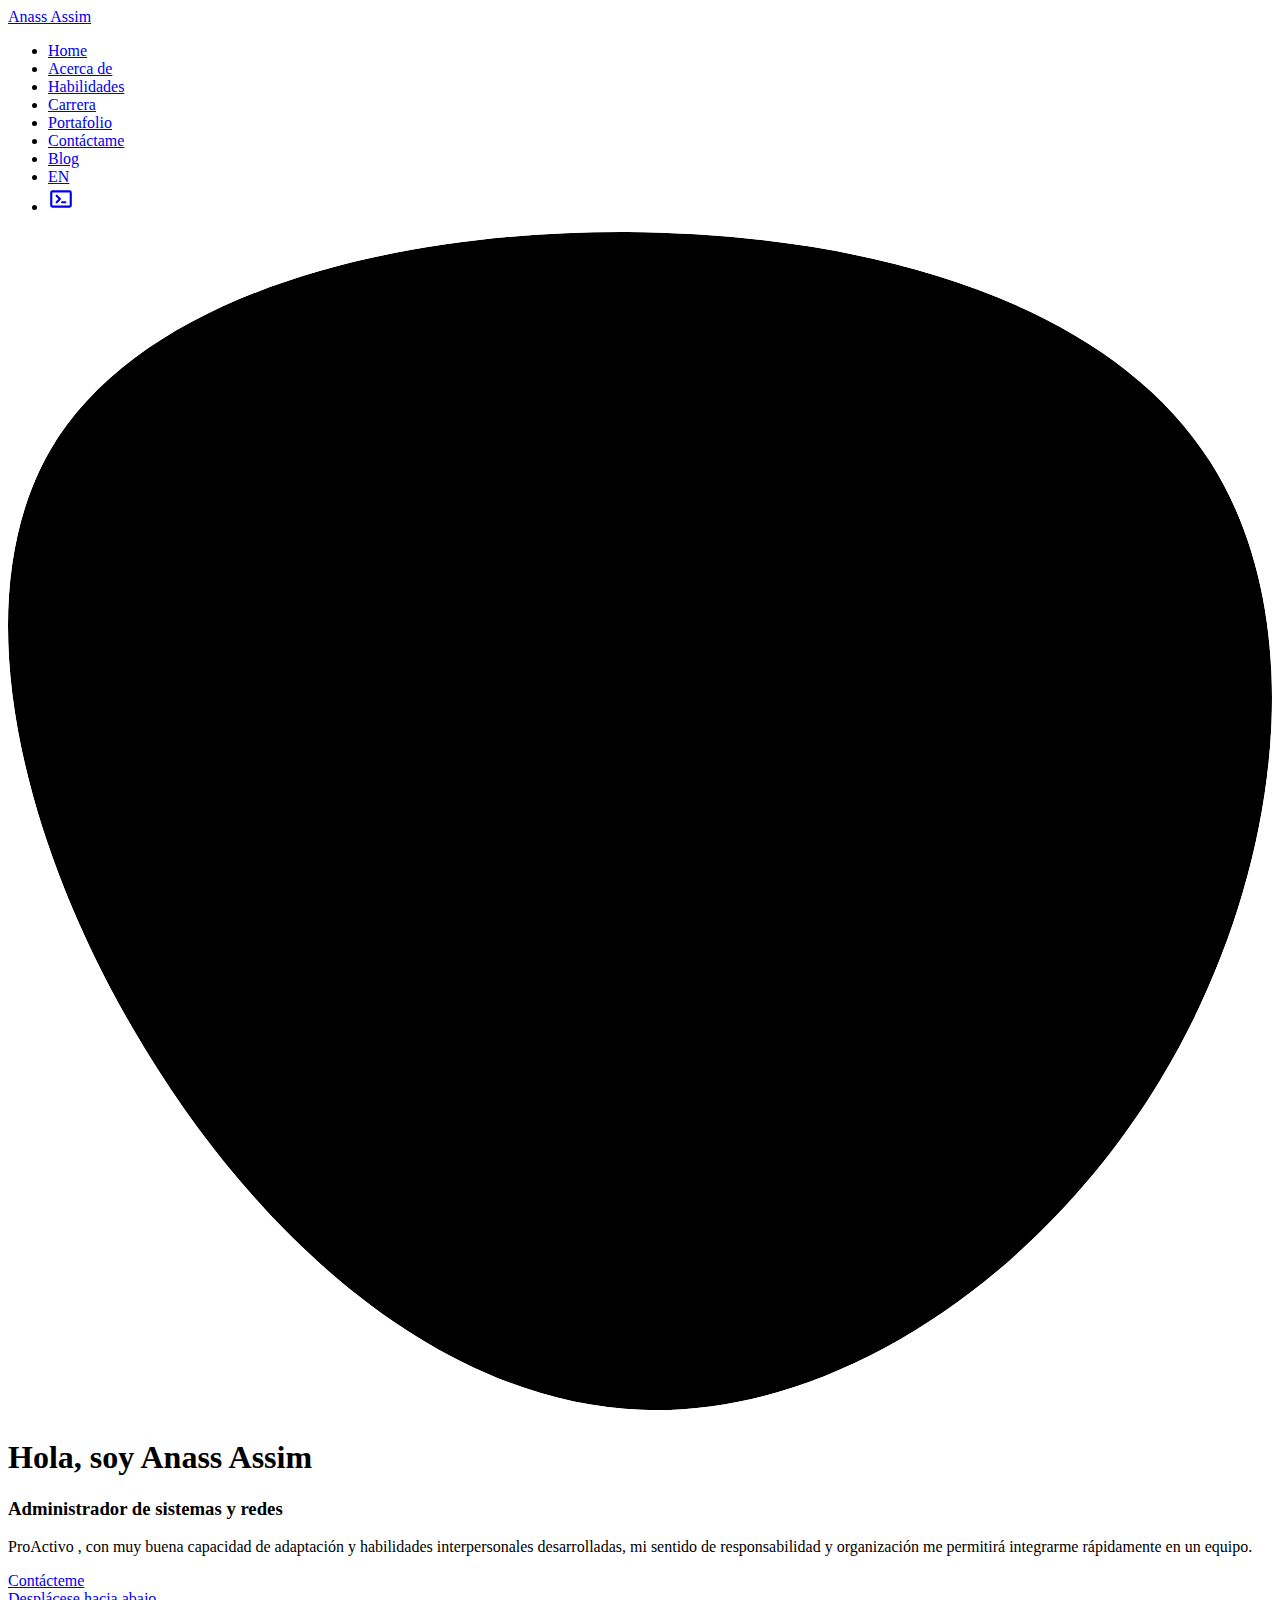
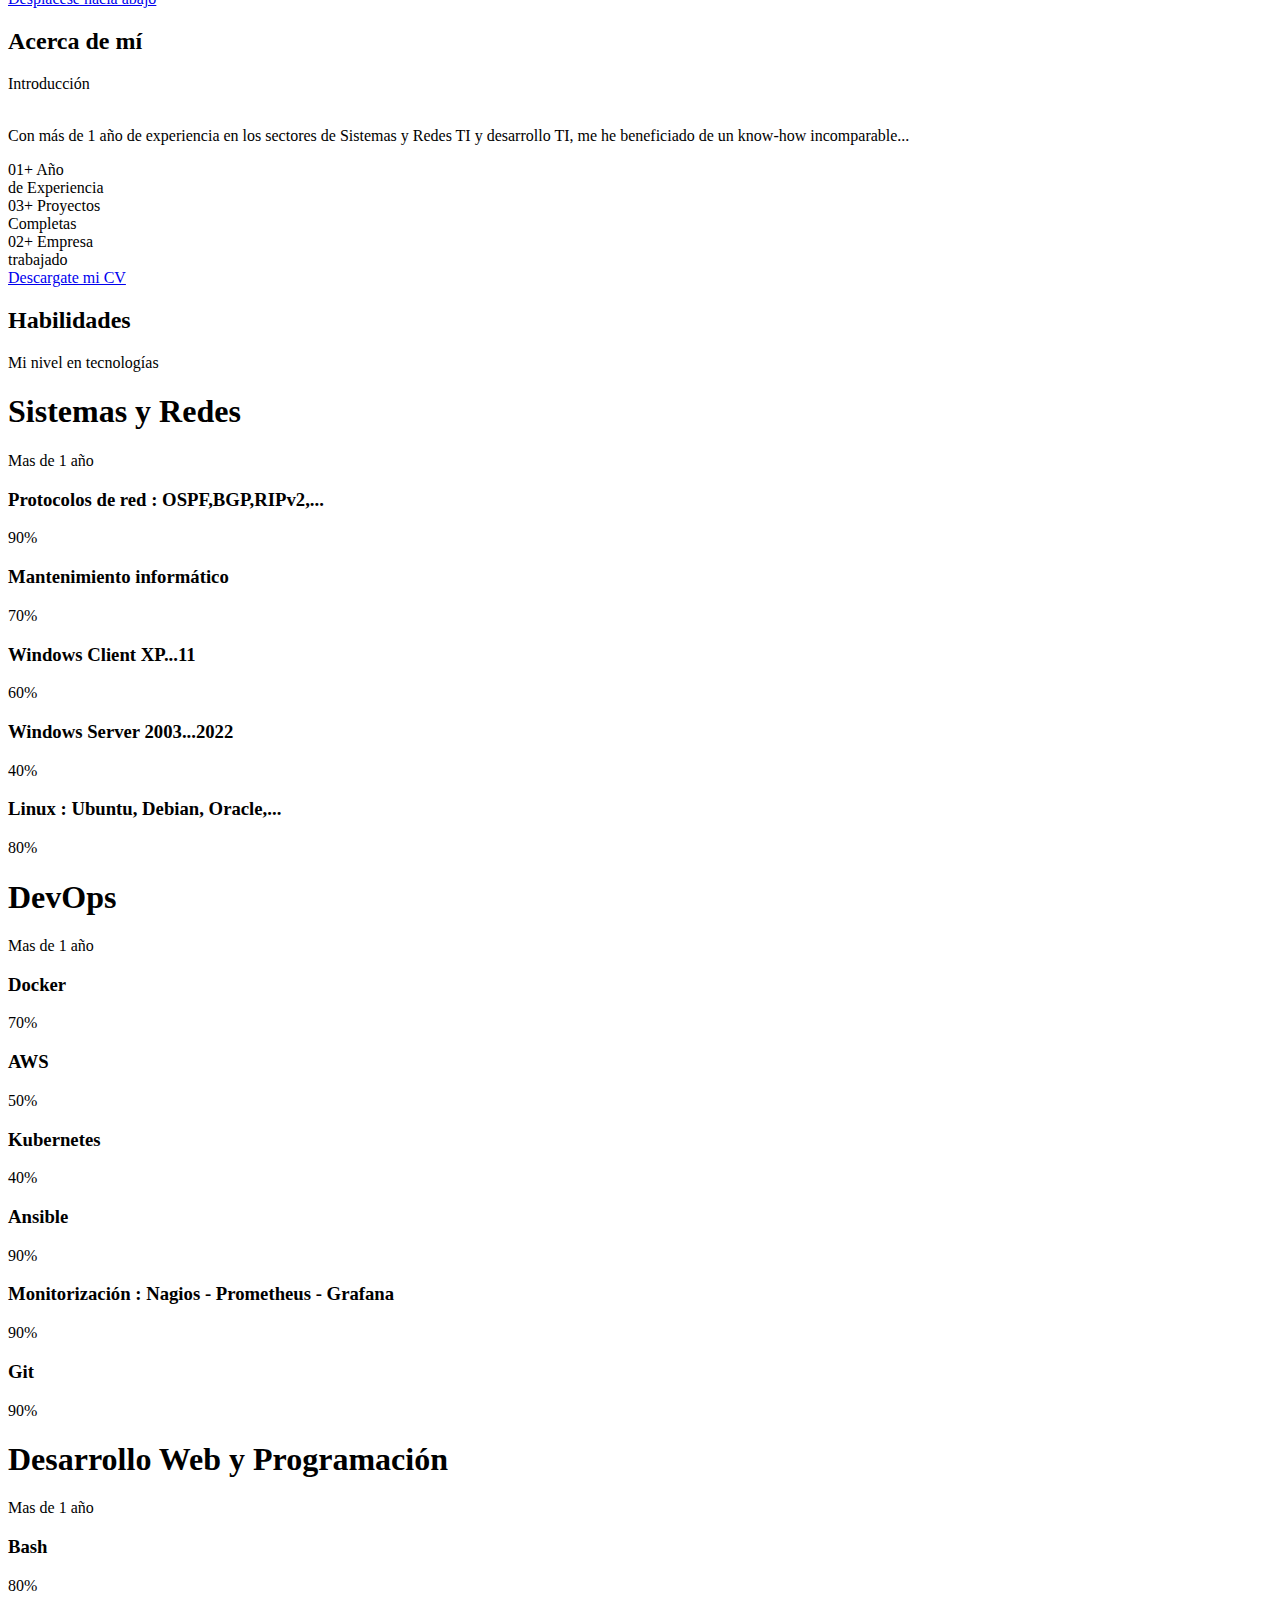
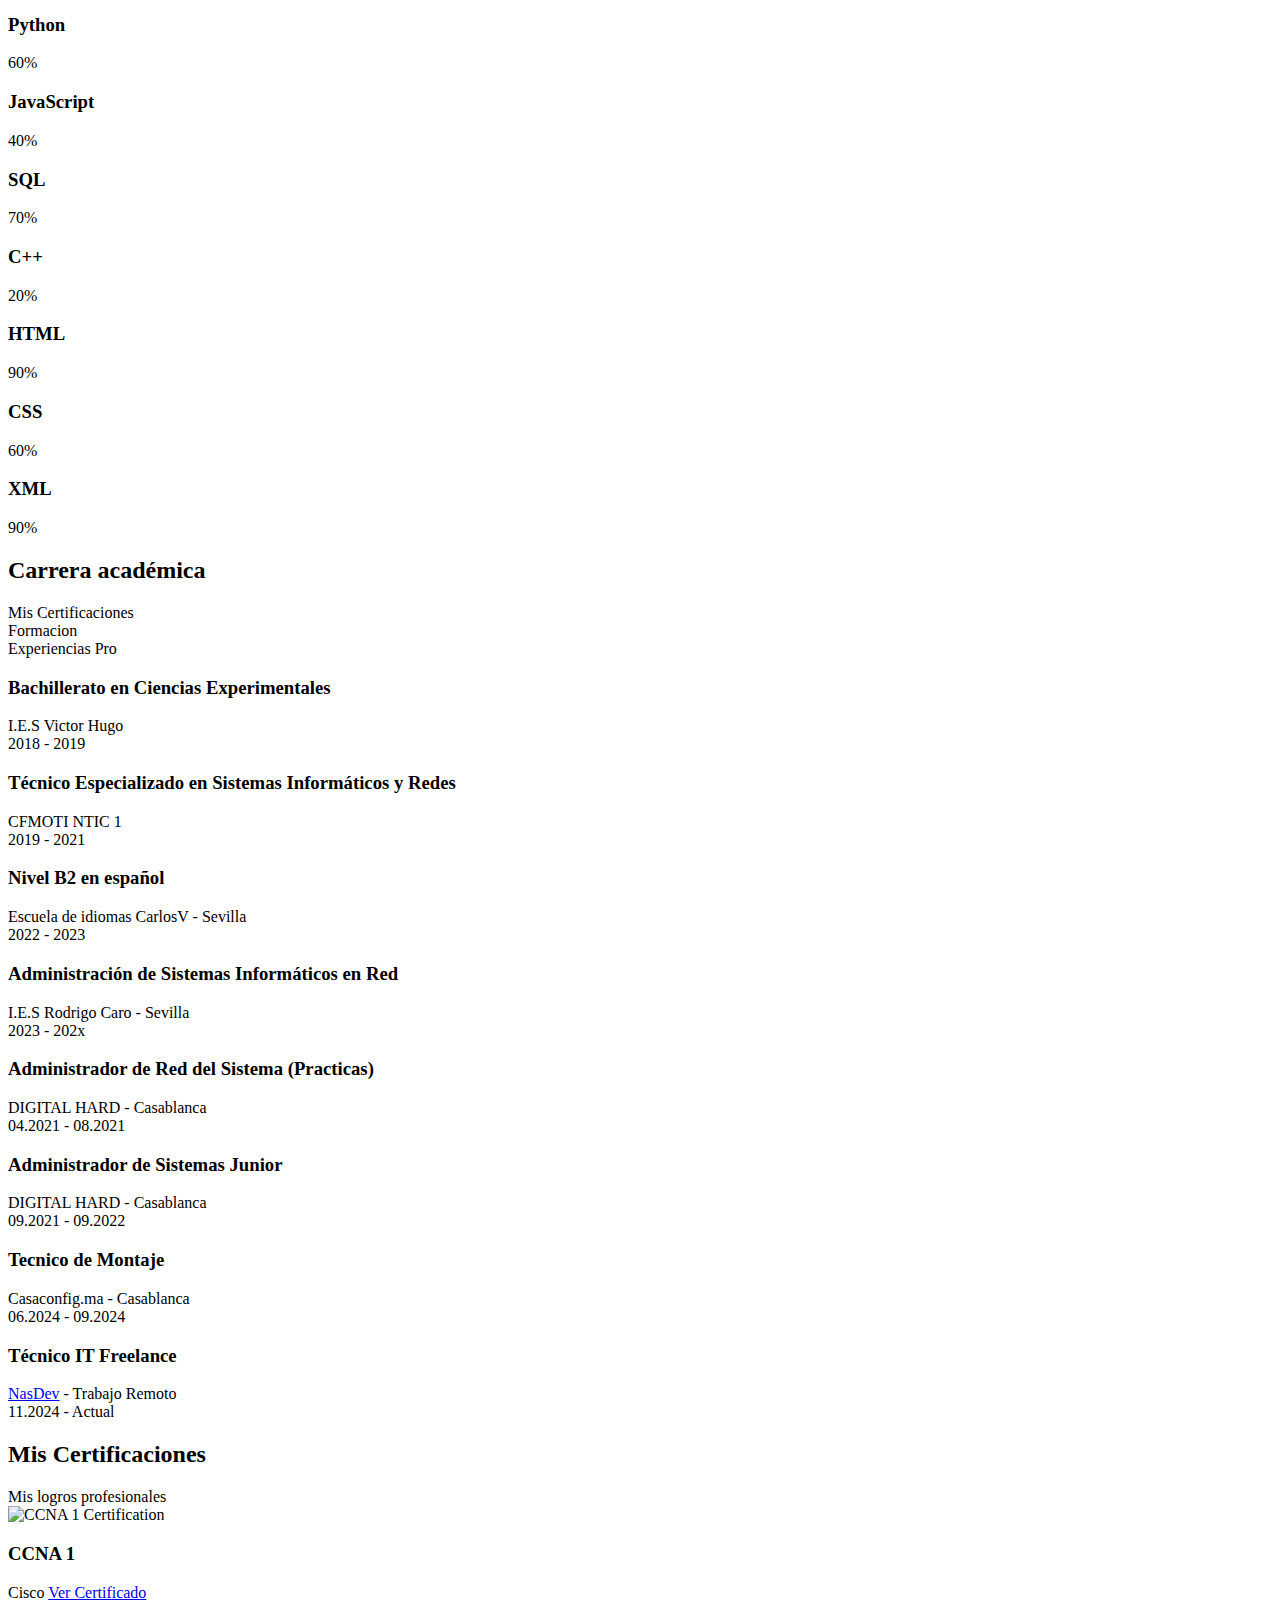
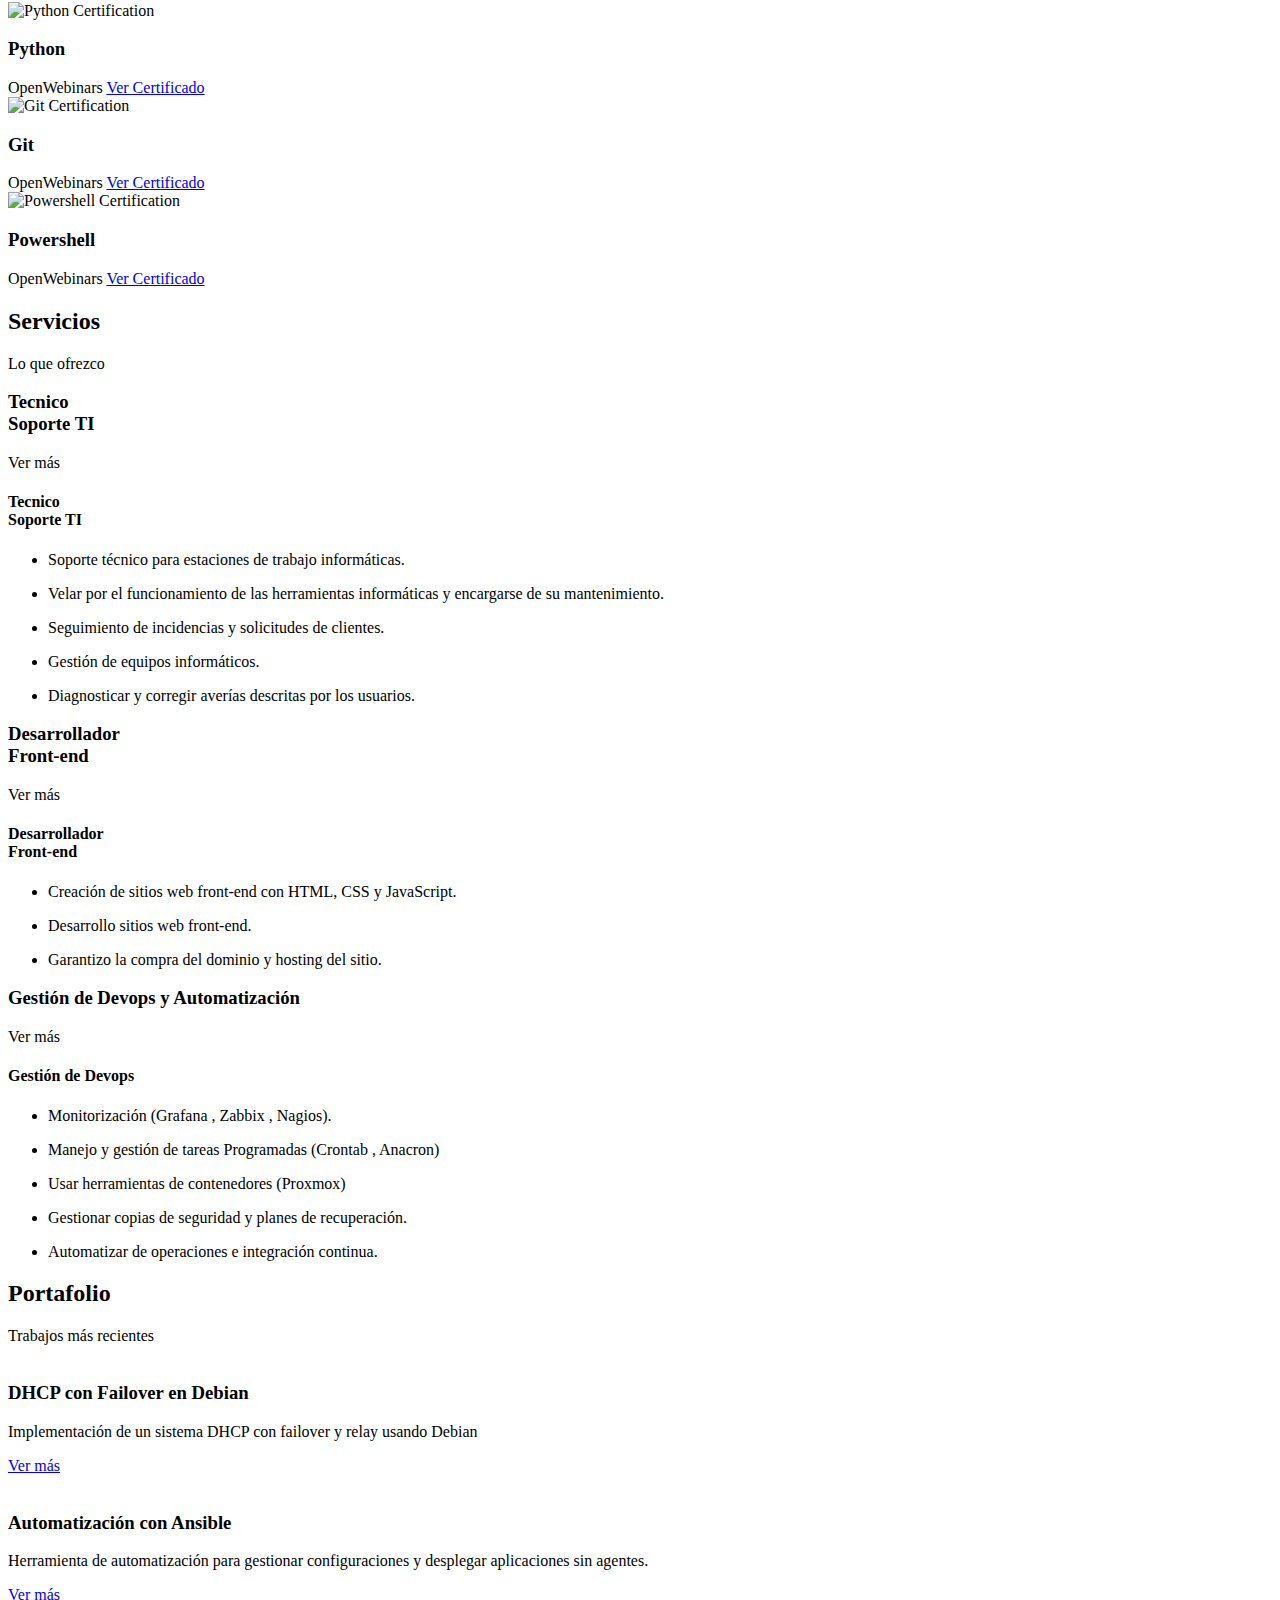
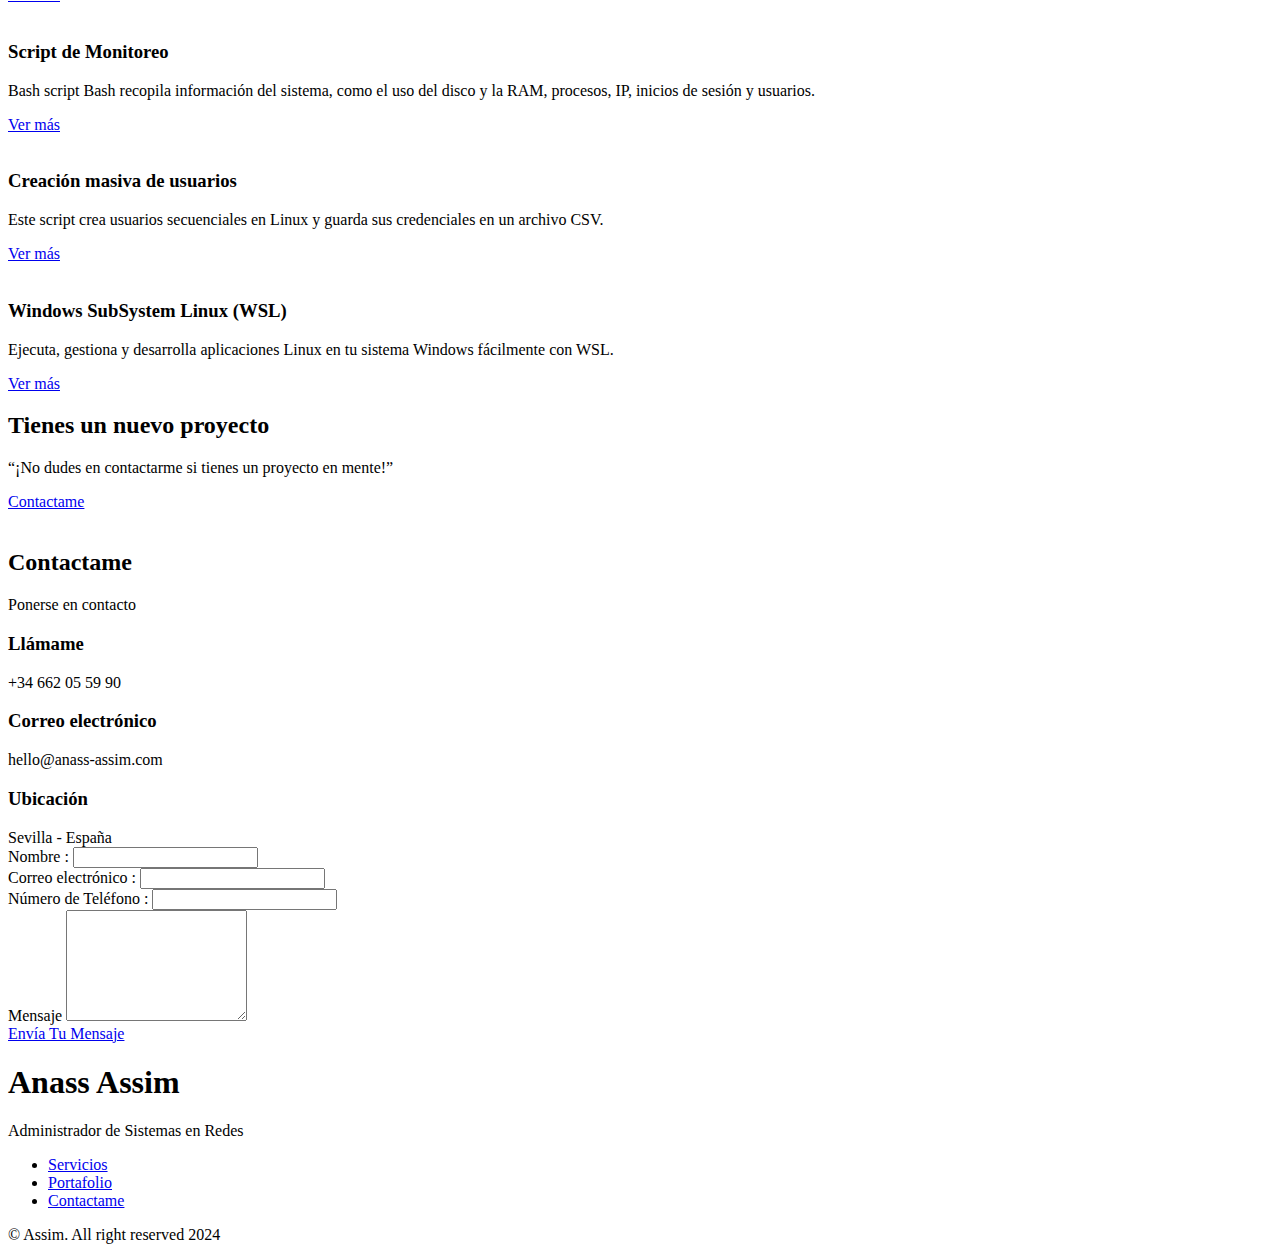
==== index.html @ c2c786a6 "Add Analytics Traffic Looker" ====
<!DOCTYPE html>
<html lang="es">

<head>
    <meta charset="UTF-8">
    <meta name="viewport" content="width=device-width, initial-scale=1.0">
    <link rel="icon" type="image/png" href="assets/img/logo.png">
    <!--==================== UNICONS ====================-->
    <link rel="stylesheet" href="https://unicons.iconscout.com/release/v4.0.0/css/line.css">

    <!--==================== FontAwesome ====================-->
    <link rel="stylesheet" href="https://cdnjs.cloudflare.com/ajax/libs/unicons/2.0.0/css/unicons.min.css">
    <link rel="stylesheet" href="https://cdnjs.cloudflare.com/ajax/libs/font-awesome/6.0.0-beta3/css/all.min.css">


    <!--==================== SWIPER CSS ====================-->
    <link rel="stylesheet" href="assets/css/swiper-bundle.min.css">

    <!--==================== CSS ====================-->
    <link rel="stylesheet" href="assets/css/styles.css">



    <title>Anass Assim</title>
</head>

<body>
    <!--==================== HEADER ====================-->
    <header class="header" id="header">
        <nav class="nav container">
            <a href="#" class="nav__logo">Anass Assim</a>

            <div class="nav__menu" id="nav-menu">
                <ul class="nav__list grid">
                    <li class="nav__item">
                        <a href="#home" class="nav__link active-link">
                            <i class="uil uil-estate nav__icon"></i> Home
                        </a>
                    </li>
                    <li class="nav__item">
                        <a href="#about" class="nav__link">
                            <i class="uil uil-user nav__icon"></i> Acerca de
                        </a>
                    </li>
                    <li class="nav__item">
                        <a href="#skills" class="nav__link">
                            <i class="uil uil-file-alt nav__icon"></i> Habilidades
                        </a>
                    </li>
                    <li class="nav__item">
                        <a href="#career" class="nav__link">
                            <i class="uil uil-briefcase-alt nav__icon"></i> Carrera
                        </a>
                    </li>
                    <li class="nav__item">
                        <a href="#portfolio" class="nav__link">
                            <i class="uil uil-briefcase-alt nav__icon"></i> Portafolio
                        </a>
                    </li>
                    <li class="nav__item">
                        <a href="#contact" class="nav__link">
                            <i class="uil uil-message nav__icon"></i> Contáctame
                        </a>
                    </li>
                    <li class="nav__item">
                        <a href="https://dev.to/ciscoanass" class="nav__link" target="_blank">
                            <i class="uil uil-message nav__icon"></i> Blog
                        </a>
                    </li>
                    <li class="nav__item">
                        <a href="/index-en.html" class="nav__link">
                            <i class="uil uil-english-to-chinese nav__icon"></i> EN
                        </a>
                    </li> 
                    <li class="nav__item">
                        <a href="Terminal.html" class="nav__link">
                            <svg class="w-6 h-6 text-gray-800 dark:text-white" aria-hidden="true" xmlns="http://www.w3.org/2000/svg" width="26" height="26" fill="none" viewBox="0 0 24 24"><path stroke="currentColor" stroke-linecap="round" stroke-linejoin="round" stroke-width="2" d="m8 9 3 3-3 3m5 0h3M4 19h16a1 1 0 0 0 1-1V6a1 1 0 0 0-1-1H4a1 1 0 0 0-1 1v12a1 1 0 0 0 1 1Z"/></svg>
                        </a>
                    </li>         
                </ul>
                <i class="uil uil-times nav__close" id="nav-close"></i>
            </div>

            <div class="nav__btns">
                <!--Theme Change-->
                <i class="uil uil-moon change-theme" id="theme-button"></i>

                <div class="nav__toggle" id="nav-toggle">
                    <i class="uil uil-apps"></i>
                </div>

            </div>

        </nav>

    </header>

    <!--==================== MAIN ====================-->
    <main class="main">
        <!--==================== HOME ====================-->
        <section class="home section" id="home">
            <div class="home__container container grid">
                <div class="home__content grid">
                    <div class="home__social">
                        <a href="https://www.linkedin.com/in/anass-assim/" target="_blank" class="home__social-icon">
                            <i class="uil uil-linkedin-alt"></i>
                        </a>
                        <a href="https://wa.me/662055990" target="_blank" class="home__social-icon">
                            <i class="uil uil-whatsapp"></i>
                        </a>
                        <a href="https://github.com/ciscoAnass" target="_blank" class="home__social-icon">
                            <i class="uil uil-github-alt"></i>
                        </a>
                    </div>

                    <div class="home__img">
                        <svg class="home__blob" viewBox="0 0 200 187" xmlns="http://www.w3.org/2000/svg"
                            xmlns:xlink="http://www.w3.org/1999/xlink">
                            <mask id="mask0" mask-type="alpha">
                                <path d="M190.312 36.4879C206.582 62.1187 201.309 102.826 182.328 134.186C163.346 165.547 
                                    130.807 187.559 100.226 186.353C69.6454 185.297 41.0228 161.023 21.7403 129.362C2.45775 
                                    97.8511 -7.48481 59.1033 6.67581 34.5279C20.9871 10.1032 59.7028 -0.149132 97.9666 
                                    0.00163737C136.23 0.303176 174.193 10.857 190.312 36.4879Z" />
                            </mask>
                            <g mask="url(#mask0)">
                                <path d="M190.312 36.4879C206.582 62.1187 201.309 102.826 182.328 134.186C163.346 
                                    165.547 130.807 187.559 100.226 186.353C69.6454 185.297 41.0228 161.023 21.7403 
                                    129.362C2.45775 97.8511 -7.48481 59.1033 6.67581 34.5279C20.9871 10.1032 59.7028 
                                    -0.149132 97.9666 0.00163737C136.23 0.303176 174.193 10.857 190.312 36.4879Z" />

                                <image class="home__blob-img" x="12" y="-3" xlink:href="assets/img/pdp1.png" />
                            </g>
                        </svg>
                    </div>

                    <div class="home__data">
                        <h1 class="home__title">Hola, soy Anass Assim </h1>
                        <h3 class="home__subtitle">Administrador de sistemas y redes</h3>
                        <p class="home__description">ProActivo , con muy buena capacidad
                            de adaptación y habilidades interpersonales desarrolladas, mi sentido de responsabilidad
                             y organización me permitirá integrarme rápidamente en un equipo.</p>
                        <a href="#contact" class="button button--flex">
                            Contácteme <i class="uil uil-message button__icon"></i>
                        </a>
                    </div>
                </div>

                <div class="home__scroll">
                    <a href="#about" class="home__scroll-button button--flex">
                        <i class="uil uil-mouse-alt home__scroll-mouse"></i>
                        <span class="home__scroll-name">Desplácese hacia abajo</span>
                        <i class="uil uil-arrow-down home__scroll-arrow"></i>
                    </a>
                </div>
            </div>
        </section>

        <!--==================== ABOUT ====================-->
        <section class="about section" id="about">
            <h2 class="section__title">Acerca de mí</h2>
            <span class="section__subtitle">Introducción</span>

            <div class="about__container container grid">
                <img src="assets/img/PP2.jpg" alt="" class="about__img">

                <div class="about__data">
                    <p class="about__description">
                       Con más de 1 año de experiencia en los sectores de Sistemas y Redes TI 
                       y desarrollo TI, me he beneficiado de un know-how incomparable... </p>

                    <div class="about__info">
                        <div>
                            <span class="about__info-title">01+</span>
                            <span class="about__info-name">Año<br>de Experiencia</span>
                        </div>

                        <div>
                            <span class="about__info-title">03+</span>
                            <span class="about__info-name">Proyectos <br> Completas</span>
                        </div>

                        <div>
                            <span class="about__info-title">02+</span>
                            <span class="about__info-name">Empresa <br> trabajado</span>
                        </div>
                    </div>

                    <div class="about__buttons">
                        <a download="" href="assets/pdf/CV-ES.pdf" class="button button--flex">
                            Descargate mi CV <i class="uil uil-download-alt button__icon"></i>
                        </a>
                    </div>
                </div>
            </div>

        </section>

        <!--==================== SKILLS ====================-->
        <section class="skills section" id="skills">
            <h2 class="section__title">Habilidades</h2>
            <span class="section__subtitle">Mi nivel en tecnologías</span>

            <div class="skills__container container grid">
                <div>
                    <!--==================== SKILLS 1 ====================-->
                    <div class="skills__content skills__open">
                        <div class="skills__header">
                            <i class="uil uil-channel-add skills__icon"></i>

                            <div>
                                <h1 class="skills__title">Sistemas y Redes</h1>
                                <span class="skills__subtitle">Mas de 1 año</span>
                            </div>

                            <i class="uil uil-angle-down skills__arrow"></i>
                        </div>

                        <div class="skills__list grid">
                            <div class="skills__data">
                                <div class="skills__titles">
                                    <h3 class="skills__name">Protocolos de red : OSPF,BGP,RIPv2,...</h3>
                                    <span class="skills__number">90%</span>
                                </div>
                                <div class="skills__bar">
                                    <span class="skills__percentage skills__Protocoles"></span>
                                </div>

                                <div class="skills__data">
                                    <div class="skills__titles">
                                        <h3 class="skills__name">Mantenimiento informático</h3>
                                        <span class="skills__number">70%</span>
                                    </div>
                                    <div class="skills__bar">
                                        <span class="skills__percentage skills__Maintenance"></span>
                                    </div>
                                </div>

                                <div class="skills__data">
                                    <div class="skills__titles">
                                        <h3 class="skills__name">Windows Client XP...11</h3>
                                        <span class="skills__number">60%</span>
                                    </div>
                                    <div class="skills__bar">
                                        <span class="skills__percentage skills__wc"></span>
                                    </div>
                                </div>

                                <div class="skills__data">
                                    <div class="skills__titles">
                                        <h3 class="skills__name">Windows Server 2003...2022</h3>
                                        <span class="skills__number">40%</span>
                                    </div>
                                    <div class="skills__bar">
                                        <span class="skills__percentage skills__ws"></span>
                                    </div>
                                </div>

                                <div class="skills__data">
                                    <div class="skills__titles">
                                        <h3 class="skills__name">Linux : Ubuntu, Debian, Oracle,...</h3>
                                        <span class="skills__number">80%</span>
                                    </div>
                                    <div class="skills__bar">
                                        <span class="skills__percentage skills__Linux"></span>
                                    </div>
                                </div>

                            </div>
                        </div>
                    </div>


                    <!--==================== SKILLS 2 ====================-->
                    <div class="skills__content skills__close">
                        <div class="skills__header">
                            <i class="uil uil-brackets-curly skills__icon"></i>

                            <div>
                                <h1 class="skills__title">DevOps</h1>
                                <span class="skills__subtitle">Mas de 1 año</span>
                            </div>

                            <i class="uil uil-angle-down skills__arrow"></i>
                        </div>

                        <div class="skills__list grid">
                            <div class="skills__data">
                                <div class="skills__titles">
                                    <h3 class="skills__name">Docker</h3>
                                    <span class="skills__number">70%</span>
                                </div>
                                <div class="skills__bar">
                                    <span class="skills__percentage skills__docker"></span>
                                </div>

                                <div class="skills__data">
                                    <div class="skills__titles">
                                        <h3 class="skills__name">AWS</h3>
                                        <span class="skills__number">50%</span>
                                    </div>
                                    <div class="skills__bar">
                                        <span class="skills__percentage skills__aws"></span>
                                    </div>
                                </div>
                                <div class="skills__data">
                                    <div class="skills__titles">
                                        <h3 class="skills__name">Kubernetes</h3>
                                        <span class="skills__number">40%</span>
                                    </div>
                                    <div class="skills__bar">
                                        <span class="skills__percentage skills__kuber"></span>
                                    </div>
                                </div>

                                <div class="skills__data">
                                    <div class="skills__titles">
                                        <h3 class="skills__name">Ansible</h3>
                                        <span class="skills__number">90%</span>
                                    </div>
                                    <div class="skills__bar">
                                        <span class="skills__percentage skills__ansible"></span>
                                    </div>
                                </div>

                                <div class="skills__data">
                                    <div class="skills__titles">
                                        <h3 class="skills__name">Monitorización : Nagios - Prometheus - Grafana </h3>
                                        <span class="skills__number">90%</span>
                                    </div>
                                    <div class="skills__bar">
                                        <span class="skills__percentage skills__monitorization"></span>
                                    </div>
                                </div>
                                <div class="skills__data">
                                    <div class="skills__titles">
                                        <h3 class="skills__name">Git</h3>
                                        <span class="skills__number">90%</span>
                                    </div>
                                    <div class="skills__bar">
                                        <span class="skills__percentage skills__git"></span>
                                    </div>
                                </div>

                                
                            </div>
                        </div>
                    </div>
                </div>

                <div>
                    <!--==================== SKILLS 3 ====================-->
                    <div class="skills__content skills__close">
                        <div class="skills__header">
                            <i class="uil uil-server-network-alt skills__icon"></i>

                            <div>
                                <h1 class="skills__title">Desarrollo Web y Programación</h1>
                                <span class="skills__subtitle">Mas de 1 año</span>
                            </div>

                            <i class="uil uil-angle-down skills__arrow"></i>
                        </div>

                        <div class="skills__list grid">
                            <div class="skills__data">
                                <div class="skills__titles">
                                    <h3 class="skills__name">Bash</h3>
                                    <span class="skills__number">80%</span>
                                </div>
                                <div class="skills__bar">
                                    <span class="skills__percentage skills__bash"></span>
                                </div>
                                <div class="skills__data">
                                    <div class="skills__titles">
                                        <h3 class="skills__name">Python</h3>
                                        <span class="skills__number">60%</span>
                                    </div>
                                    <div class="skills__bar">
                                        <span class="skills__percentage skills__python"></span>
                                    </div>
    
                                    <div class="skills__data">
                                        <div class="skills__titles">
                                            <h3 class="skills__name">JavaScript</h3>
                                            <span class="skills__number">40%</span>
                                        </div>
                                        <div class="skills__bar">
                                            <span class="skills__percentage skills__js"></span>
                                        </div>
                                    </div>
                                <div class="skills__data">
                                    <div class="skills__titles">
                                        <h3 class="skills__name">SQL</h3>
                                        <span class="skills__number">70%</span>
                                    </div>
                                    <div class="skills__bar">
                                        <span class="skills__percentage skills__sql"></span>
                                    </div>
                                </div>

                                </div>

                                <div class="skills__data">
                                    <div class="skills__titles">
                                        <h3 class="skills__name">C++</h3>
                                        <span class="skills__number">20%</span>
                                    </div>
                                    <div class="skills__bar">
                                        <span class="skills__percentage skills__cplus"></span>
                                    </div>
                                </div>

                                <div class="skills__data">
                                    <div class="skills__titles">
                                        <h3 class="skills__name">HTML</h3>
                                        <span class="skills__number">90%</span>
                                    </div>
                                    <div class="skills__bar">
                                        <span class="skills__percentage skills__html"></span>
                                    </div>
    
                                    <div class="skills__data">
                                        <div class="skills__titles">
                                            <h3 class="skills__name">CSS</h3>
                                            <span class="skills__number">60%</span>
                                        </div>
                                        <div class="skills__bar">
                                            <span class="skills__percentage skills__css"></span>
                                        </div>
                                    </div>
    
                                    <div class="skills__data">
                                        <div class="skills__titles">
                                            <h3 class="skills__name">XML</h3>
                                            <span class="skills__number">90%</span>
                                        </div>
                                        <div class="skills__bar">
                                            <span class="skills__percentage skills__xml"></span>
                                        </div>
                                    </div>


                            </div>
                        </div>
                    </div>
                </div>
            </div>
        </section>

        <!--==================== QUALIFICATION ====================-->
        <section class="qualification section" id="career">
            <h2 class="section__title">Carrera académica</h2>
            <span class="section__subtitle">Mis Certificaciones</span>

            <div class="qualification__container container">
                <div class="qualification__tabs">
                    <div class="qualification__button button--flex qualification__active" data-target='#education'>
                        <i class="uil uil-graduation-cap qualification__icon"></i>
                        Formacion
                    </div>

                    <div class="qualification__button button--flex" data-target="#work">
                        <i class="uil uil-briefcase-alt qualification__icon"></i>
                        Experiencias Pro
                    </div>
                </div>

                <div class="qualification__sections">
                    <!--==================== QUALIFICATION CONTENT 1 ====================-->
                    <div class="qualification__content qualification__active" data-content id="education">
                        <!--==================== QUALIFICATION 1 ====================-->
                        <div class="qualification__data">
                            <div>
                                <h3 class="qualification__title">Bachillerato en Ciencias Experimentales</h3>
                                <span class="qualification__subtitle">I.E.S Victor Hugo</span>
                                <div class="qualification__calendar">
                                    <i class="uil uil-calendar-alt"></i>
                                    2018 - 2019
                                </div>
                            </div>

                            <div>
                                <span class="qualification__rounder"></span>
                                <span class="qualification__line"></span>
                            </div>
                        </div>

                        <!--==================== QUALIFICATION 2 ====================-->
                        <div class="qualification__data">
                            <div></div>

                            <div>
                                <span class="qualification__rounder"></span>
                                <span class="qualification__line"></span>
                            </div>

                            <div>
                                <h3 class="qualification__title">Técnico Especializado en Sistemas Informáticos y Redes</h3>
                                <span class="qualification__subtitle">CFMOTI NTIC 1</span>
                                <div class="qualification__calendar">
                                    <i class="uil uil-calendar-alt"></i>
                                    2019 - 2021
                                </div>
                            </div>



                        </div>

                        <!--==================== QUALIFICATION 3 ====================-->
                        <div class="qualification__data">


                            <div>
                                <h3 class="qualification__title">Nivel B2 en español
                                </h3>
                                <span class="qualification__subtitle">Escuela de idiomas CarlosV -
                                    Sevilla</span>
                                <div class="qualification__calendar">
                                    <i class="uil uil-calendar-alt"></i>
                                    2022 - 2023
                                </div>
                            </div>

                            <div>
                                <span class="qualification__rounder"></span>
                                <span class="qualification__line"></span>
                            </div>

                        </div>

                        <!--==================== QUALIFICATION 4 ====================-->
                        <div class="qualification__data">
                            <div></div>

                            <div>
                                <span class="qualification__rounder"></span>
                                <!-- <span class="qualification__line"></span> -->
                            </div>

                            <div>
                                <h3 class="qualification__title">Administración de Sistemas Informáticos en Red</h3>
                                <span class="qualification__subtitle">I.E.S Rodrigo Caro - Sevilla</span>
                                <div class="qualification__calendar">
                                    <i class="uil uil-calendar-alt"></i>
                                    2023 - 202x
                                </div>
                            </div>

                        </div>

                    </div>

                    <!--==================== QUALIFICATION CONTENT 2 ====================-->
                    <div class="qualification__content" data-content id="work">
                        <!--==================== QUALIFICATION 1 ====================-->
                        <div class="qualification__data">
                            <div>
                                <h3 class="qualification__title">Administrador de Red del Sistema (Practicas)</h3>
                                <span class="qualification__subtitle">DIGITAL HARD - Casablanca </span>
                                <div class="qualification__calendar">
                                    <i class="uil uil-calendar-alt"></i>
                                    04.2021 - 08.2021
                                </div>
                            </div>

                            <div>
                                <span class="qualification__rounder"></span>
                                <span class="qualification__line"></span>
                            </div>
                        </div>

                        <!--==================== QUALIFICATION 2 ====================-->
                        <div class="qualification__data">
                            <div></div>

                            <div>
                                <span class="qualification__rounder"></span>
                                <span class="qualification__line"></span>
                            </div>
                            <div>
                                <h3 class="qualification__title">Administrador de Sistemas Junior</h3>
                                <span class="qualification__subtitle">DIGITAL HARD - Casablanca</span>
                                <div class="qualification__calendar">
                                    <i class="uil uil-calendar-alt"></i>
                                    09.2021 - 09.2022
                                </div>
                            </div>



                        </div>

                        <!--==================== QUALIFICATION 3 ====================-->
                        <div class="qualification__data">

                            <div>
                                <h3 class="qualification__title">Tecnico de Montaje</h3>
                                <span class="qualification__subtitle">Casaconfig.ma - Casablanca</span>
                                <div class="qualification__calendar">
                                    <i class="uil uil-calendar-alt"></i>
                                    06.2024 - 09.2024
                                </div>
                            </div>
                            <div>
                                <span class="qualification__rounder"></span>
                                <span class="qualification__line"></span>
                            </div>

                        </div>

                        <!--==================== QUALIFICATION 4 ====================-->
                        <div class="qualification__data">
                            <div></div>

                            <div>
                                <span class="qualification__rounder"></span>
                                <!-- <span class="qualification__line"></span> -->
                            </div>

                            <div>
                                <h3 class="qualification__title">Técnico IT Freelance</h3>
                                <span class="qualification__subtitle"><a href="http://www.nasdev.tech/" target="_blank">NasDev</a> - Trabajo Remoto</span>
                                <div class="qualification__calendar">
                                    <i class="uil uil-calendar-alt"></i>
                                    11.2024 - Actual
                                </div>
                            </div>


                        </div>

                    </div>
                </div>
            </div>
        </section>

                <!--==================== Certifications ====================-->
                <section class="certifications section" id="certifications">
                    <h2 class="section__title">Mis Certificaciones</h2>
                    <span class="section__subtitle">Mis logros profesionales</span>
                    
                    <div class="certifications__container container grid">

                        <!--===== CCNA 1 =====-->

                        <div class="certification__card">
                            <img src="/assets/img/Certifications/cisco.png" alt="CCNA 1 Certification" class="certification__img">
                            <h3 class="certification__title">CCNA 1</h3>
                            <span class="certification__subtitle">Cisco</span>
                            <a href="/assets/pdf/certificados/cisco.pdf" class="certification__button" target="_blank">
                                Ver Certificado <i class="bx bx-right-arrow-alt certification__button-icon"></i>
                            </a>
                        </div>

                        <!--===== Python =====-->
                        <div class="certification__card">
                            <img src="/assets/img/Certifications/python.png" alt="Python Certification" class="certification__img">
                            <h3 class="certification__title">Python</h3>
                            <span class="certification__subtitle">OpenWebinars</span>
                            <a href="/assets/pdf/certificados/python.pdf" class="certification__button" target="_blank">
                                Ver Certificado <i class="bx bx-right-arrow-alt certification__button-icon"></i>
                            </a>
                        </div>
                                    <!--===== Git =====-->
                            <div class="certification__card">
                                <img src="/assets/img/Certifications/git.png" alt="Git Certification" class="certification__img">
                                <h3 class="certification__title">Git</h3>
                                <span class="certification__subtitle">OpenWebinars</span>
                                <a href="/assets/pdf/certificados/git.pdf" class="certification__button" target="_blank">
                                    Ver Certificado <i class="bx bx-right-arrow-alt certification__button-icon"></i>
                                </a>
                            </div>
                                            <!--===== Powershell =====-->
                            <div class="certification__card">
                                <img src="/assets/img/Certifications/powershell.png" alt="Powershell Certification" class="certification__img">
                                <h3 class="certification__title">Powershell</h3>
                                <span class="certification__subtitle">OpenWebinars</span>
                                <a href="/assets/pdf/certificados/powershell.pdf" class="certification__button" target="_blank">
                                    Ver Certificado <i class="bx bx-right-arrow-alt certification__button-icon"></i>
                                </a>
                            </div>
        
                    </div>
                </section>
        <!--==================== SERVICES ====================-->
        <section class="services section" id="services">
            <h2 class="section__title">Servicios</h2>
            <span class="section__subtitle">Lo que ofrezco</span>

            <div class="services__container container grid">

                <!--==================== SERVICES 1 ====================-->
                <div class="services__content">
                    <div>
                        <i class="uil uil-signal-alt services__icon"></i>
                        <h3 class="services__title">Tecnico <br> Soporte TI</h3>
                    </div>

                    <span class="button button--flex button--small button--link services__button">
                        Ver más

                        <i class="uil uil-arrow-right button__icon"></i>
                    </span>

                    <div class="services__modal">
                        <div class="services__modal-content">
                            <h4 class="services__modal-title">Tecnico <br> Soporte TI</h4>
                            <i class="uil uil-times services__modal-close"></i>

                            <ul class="services__modal-services grid">
                                <li class="services__modal-service">
                                    <i class="uil uil-check-circle services__modal-icon"></i>
                                    <p>Soporte técnico para estaciones de trabajo informáticas.</p>
                                </li>

                                <li class="services__modal-service">
                                    <i class="uil uil-check-circle services__modal-icon"></i>
                                    <p>Velar por el funcionamiento de las herramientas informáticas y encargarse de su mantenimiento.</p>
                                </li>

                                <li class="services__modal-service">
                                    <i class="uil uil-check-circle services__modal-icon"></i>
                                    <p>Seguimiento de incidencias y solicitudes de clientes.</p>
                                </li>

                                <li class="services__modal-service">
                                    <i class="uil uil-check-circle services__modal-icon"></i>
                                    <p>Gestión de equipos informáticos.</p>
                                </li>

                                <li class="services__modal-service">
                                    <i class="uil uil-check-circle services__modal-icon"></i>
                                    <p>Diagnosticar y corregir averías descritas por los usuarios.</p>
                                </li>

                            </ul>
                        </div>
                    </div>
                </div>

                <!--==================== SERVICES 2 ====================-->
                <div class="services__content">
                    <div>
                        <i class="uil uil-arrow services__icon"></i>
                        <h3 class="services__title">Desarrollador <br> Front-end</h3>
                    </div>

                    <span class="button button--flex button--small button--link services__button">
                        Ver más
                        <i class="uil uil-arrow-right button__icon"></i>
                    </span>

                    <div class="services__modal">
                        <div class="services__modal-content">
                            <h4 class="services__modal-title"> Desarrollador <br> Front-end</h4>
                            <i class="uil uil-times services__modal-close"></i>

                            <ul class="services__modal-services grid">
                                <li class="services__modal-service">
                                    <i class="uil uil-check-circle services__modal-icon"></i>
                                    <p>Creación de sitios web front-end con HTML, CSS y JavaScript.</p>
                                </li>

                                <li class="services__modal-service">
                                    <i class="uil uil-check-circle services__modal-icon"></i>
                                    <p>Desarrollo sitios web front-end.</p>
                                </li>

                                <li class="services__modal-service">
                                    <i class="uil uil-check-circle services__modal-icon"></i>
                                    <p>Garantizo la compra del dominio y hosting del sitio.</p>
                                </li>

                            </ul>
                        </div>
                    </div>
                </div>

                <!--==================== SERVICES 3 ====================-->
                <div class="services__content">
                    <div>
                        <i class="uil uil-wifi-router services__icon"></i>
                        <h3 class="services__title">Gestión de Devops y Automatización</h3>
                    </div>

                    <span class="button button--flex button--small button--link services__button">
                        Ver más
                        <i class="uil uil-arrow-right button__icon"></i>
                    </span>

                    <div class="services__modal">
                        <div class="services__modal-content">
                            <h4 class="services__modal-title">Gestión de Devops</h4>
                            <i class="uil uil-times services__modal-close"></i>

                            <ul class="services__modal-services grid">
                             
                                <li class="services__modal-service">
                                    <i class="uil uil-check-circle services__modal-icon"></i>
                                    <p>Monitorización (Grafana , Zabbix , Nagios).</p>
                                </li>
                                <li class="services__modal-service">
                                    <i class="uil uil-check-circle services__modal-icon"></i>
                                    <p>Manejo y gestión de tareas Programadas (Crontab , Anacron)</p>
                                </li>
                                <li class="services__modal-service">
                                    <i class="uil uil-check-circle services__modal-icon"></i>
                                    <p>Usar herramientas de contenedores (Proxmox) </p>
                                </li>

                                <li class="services__modal-service">
                                    <i class="uil uil-check-circle services__modal-icon"></i>
                                    <p>Gestionar copias de seguridad y planes de recuperación.</p>
                                </li>

                                <li class="services__modal-service">
                                    <i class="uil uil-check-circle services__modal-icon"></i>
                                    <p>Automatizar de operaciones e integración continua.</p>
                                </li>

                            </ul>
                        </div>
                    </div>
                </div>

            </div>
        </section>

        <!--==================== PORTFOLIOS ====================-->
        <section class="portfolio section" id="portfolio">
            <h2 class="section__title">Portafolio</h2>
            <span class="section__subtitle">Trabajos más recientes</span>

            <div class="portfolio__container container swiper-container">
                <div class="swiper-wrapper">
                    <!--==================== PORTFOLIO 1 ====================-->
                    <div class="portfolio__content grid swiper-slide">
                        <img src="assets/img/Trabajos-Mas-Reciente/DHCP.png" alt="" class="portfolio__img">

                        <div class="portfolio__data">
                            <h3 class="portfolio__title">DHCP con Failover en Debian</h3>
                            <p class="portfolio__description">Implementación de un sistema <span class="color-yel">DHCP</span> con failover y relay usando
                                <span class="color-yel">Debian</span></p>
                            <a href="https://github.com/ciscoAnass/Servidor-DHCP" target="_blank" class="button button--flex button--small portfolio__button">
                                Ver más
                                <i class="uil uil-arrow-right button__icon"></i>
                            </a>
                        </div>
                    </div>

                        <!--==================== PORTFOLIO 2 ====================-->
                        <div class="portfolio__content grid swiper-slide">
                            <img src="assets/img/Trabajos-Mas-Reciente/ansible.png" alt="" class="portfolio__img">
    
                            <div class="portfolio__data">
                                <h3 class="portfolio__title">Automatización con Ansible</h3>
                                <p class="portfolio__description">Herramienta de automatización para gestionar configuraciones y desplegar aplicaciones sin agentes.</p>
                                <a href="https://github.com/ciscoAnass/Ansible" target="_blank" class="button button--flex button--small portfolio__button">
                                    Ver más
                                    <i class="uil uil-arrow-right button__icon"></i>
                                </a>
                            </div>
                        </div>
                    <!--==================== PORTFOLIO 3 ====================-->
                    <div class="portfolio__content grid swiper-slide">
                        <img src="assets/img/Trabajos-Mas-Reciente/p22.jpg" alt="" class="portfolio__img">

                        <div class="portfolio__data">
                            <h3 class="portfolio__title">Script de Monitoreo</h3>
                            <p class="portfolio__description">Bash script Bash recopila información del sistema, como el uso del
                                <span class="color-yel">disco y la RAM, procesos, IP, inicios de sesión y usuarios.</span></p>
                            <a href="https://github.com/ciscoAnass/SysInfo" target="_blank" class="button button--flex button--small portfolio__button">
                                Ver más
                                <i class="uil uil-arrow-right button__icon"></i>
                            </a>
                        </div>
                    </div>



                    <!--==================== PORTFOLIO 4 ====================-->
                    <div class="portfolio__content grid swiper-slide">
                        <img src="assets/img/Trabajos-Mas-Reciente/p22.jpg" alt="" class="portfolio__img">
                        <div class="portfolio__data">
                            <h3 class="portfolio__title">Creación masiva de usuarios</h3>
                            <p class="portfolio__description">Este script crea usuarios secuenciales en Linux y guarda sus credenciales en  
                               <span class="color-yel">un archivo CSV.</span></p>
                            <a href="https://github.com/ciscoAnass/Bulk-Linux-User" target="_blank" class="button button--flex button--small portfolio__button">
                                Ver más
                                <i class="uil uil-arrow-right button__icon"></i>
                            </a>
                        </div>
                    </div>


                    <!--==================== PORTFOLIO 5 ====================-->
                    <div class="portfolio__content grid swiper-slide">
                        <img src="assets/img/Trabajos-Mas-Reciente/p21.jpg" alt="" class="portfolio__img">
                        <div class="portfolio__data">
                            <h3 class="portfolio__title">Windows SubSystem Linux (WSL)</h3>
                            <p class="portfolio__description">Ejecuta, gestiona y desarrolla  <span
                                    class="color-yel">aplicaciones Linux </span> en tu sistema <span
                                    class="color-yel">Windows</span> fácilmente con WSL.</p>
                            <a href="https://github.com/ciscoAnass/Windows-SubSystem-Linux-WSL" class="button button--flex button--small portfolio__button">
                                Ver más
                                <i class="uil uil-arrow-right button__icon"></i>


                            </a>
                        </div>
                    </div>
                </div>

                <!-- Add Arrows -->
                <div class="swiper-button-next">
                    <i class="uil uil-angle-right-b swiper-portfolio-icon"></i>
                </div>
                <div class="swiper-button-prev">
                    <i class="uil uil-angle-left-b swiper-portfolio-icon"></i>
                </div>

                <!--Add Pagination-->
                <div class="swiper-pagination"></div>
            </div>
        </section>

        <!--==================== PROJECT IN MIND ====================-->
        <section class="project section">
            <div class="project__bg">
                <div class="project__container container grid">
                    <div class="project__data">
                        <h2 class="project__title">Tienes un nuevo proyecto</h2>
                        <p class="project__description">“¡No dudes en contactarme si tienes un proyecto en mente!”</p>
                        <a href="#contact" class="button button--flex button--white">
                            Contactame
                            <i class="uil uil-message project__icon button__icon"></i>
                        </a>
                    </div>

                    <img src="assets/img/black.png" alt="" class="project__img">

                </div>
            </div>
        </section>

        <!--==================== CONTACT ME ====================-->
        <section class="contact section" id="contact">
            <h2 class="section__title">Contactame</h2>
            <span class="section__subtitle">Ponerse en contacto</span>

            <div class="contact__container container grid">
                <div>
                    <div class="contact__information">
                        <i class="uil uil-phone contact__icon"></i>

                        <div>
                            <h3 class="contact__title">Llámame</h3>
                            <span class="contact__subtitle">+34 662 05 59 90</span>
                        </div>
                    </div>


                    <div class="contact__information">
                        <i class="uil uil-envelope contact__icon"></i>

                        <div>
                            <h3 class="contact__title">Correo electrónico</h3>
                            <span class="contact__subtitle">hello@anass-assim.com</span>
                        </div>
                    </div>


                    <div class="contact__information">
                        <i class="uil uil-map-marker contact__icon"></i>

                        <div>
                            <h3 class="contact__title">Ubicación</h3>
                            <span class="contact__subtitle">Sevilla - España</span>
                        </div>
                    </div>
                </div>

                <form action="" class="contact__form grid">
                    <div class="contact__inputs grid">
                        <div class="contact__content">
                            <label for="" class="contact__label">Nombre : </label>
                            <input type="text" class="contact__input">
                        </div>

                        <div class="contact__content">
                            <label for="" class="contact__label">Correo electrónico : </label>
                            <input type="email" class="contact__input">
                        </div>

                    </div>
                    <div class="contact__content">
                        <label for="" class="contact__label">Número de Teléfono : </label>
                        <input type="text" class="contact__input">
                    </div>

                    <div class="contact__content">
                        <label for="" class="contact__label">Mensaje</label>
                        <textarea name="" id="" cols="0" rows="7" class="contact__input"></textarea>
                    </div>

                    <div>
                        <a href="#" class="button button--flex">
                            Envía Tu Mensaje
                            <i class="uil uil-message button__icon"></i>
                        </a>
                    </div>
                </form>
            </div>
        </section>
    </main>

    <!--==================== FOOTER ====================-->
    <footer class="footer">
        <div class="footer__bg">
            <div class="footer__container container grid">
                <div>
                    <h1 class="footer__title">Anass Assim</h1>
                    <span class="footer__subtitle">Administrador de Sistemas en Redes</span>
                </div>

                <ul class="footer__links">
                    <li>
                        <a href="#services" class="footer__link">Servicios</a>
                    </li>

                    <li>
                        <a href="#portfolio" class="footer__link">Portafolio</a>
                    </li>

                    <li>
                        <a href="#contact" class="footer__link">Contactame</a>
                    </li>
                </ul>

                <div class="footer__socials">
                    <a href="https://github.com/ciscoAnass" target="_blank" class="footer__social">
                        <i class="uil uil-github"></i>
                    </a>

                    <a href="https://www.instagram.com/ciscoanass/" target="_blank" class="footer__social">
                        <i class="uil uil-instagram"></i>
                    </a>

                    <a href="https://x.com/ciscoAnass" target="_blank" class="footer__social">
                        <i class="uil uil-twitter-alt"></i>
                    </a>
                </div>
            </div>

            <p class="footer__copy">&#169; Assim. All right reserved 2024</p>
        </div>
    </footer>

    <!--==================== SCROLL TOP ====================-->
    <a href="#" class="scrollup" id="scroll-up">
        <i class="uil uil-arrow-up scrollup__icon"></i>
    </a>

    <!--==================== SWIPER JS ====================-->
    <script src="assets/js/swiper-bundle.min.js"></script>


    <!--==================== MAIN JS ====================-->
    <script src="assets/js/main.js"></script>

    <!-- 100% privacy-first analytics -->
<script data-collect-dnt="true" async src="https://scripts.simpleanalyticscdn.com/latest.js"></script>
<noscript><img src="https://queue.simpleanalyticscdn.com/noscript.gif?collect-dnt=true" alt="" referrerpolicy="no-referrer-when-downgrade"/></noscript>
</body>

</html>
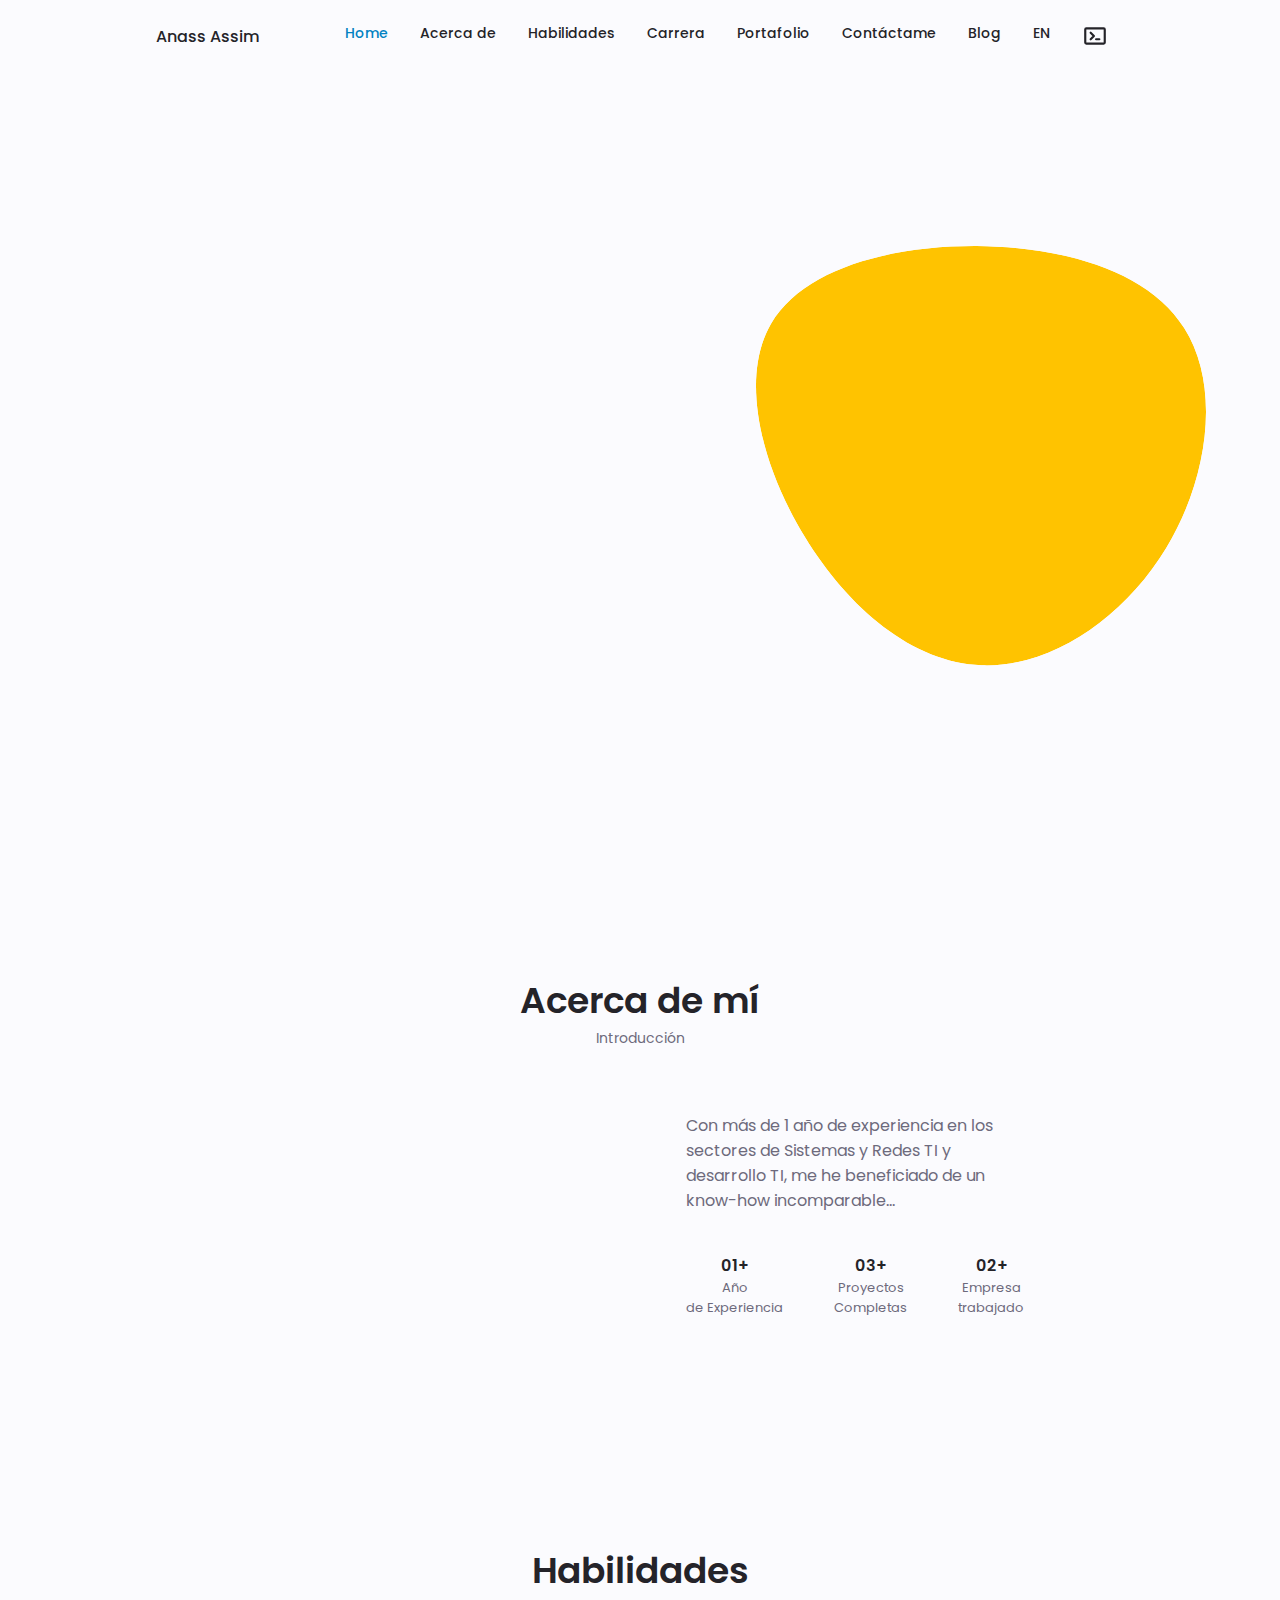
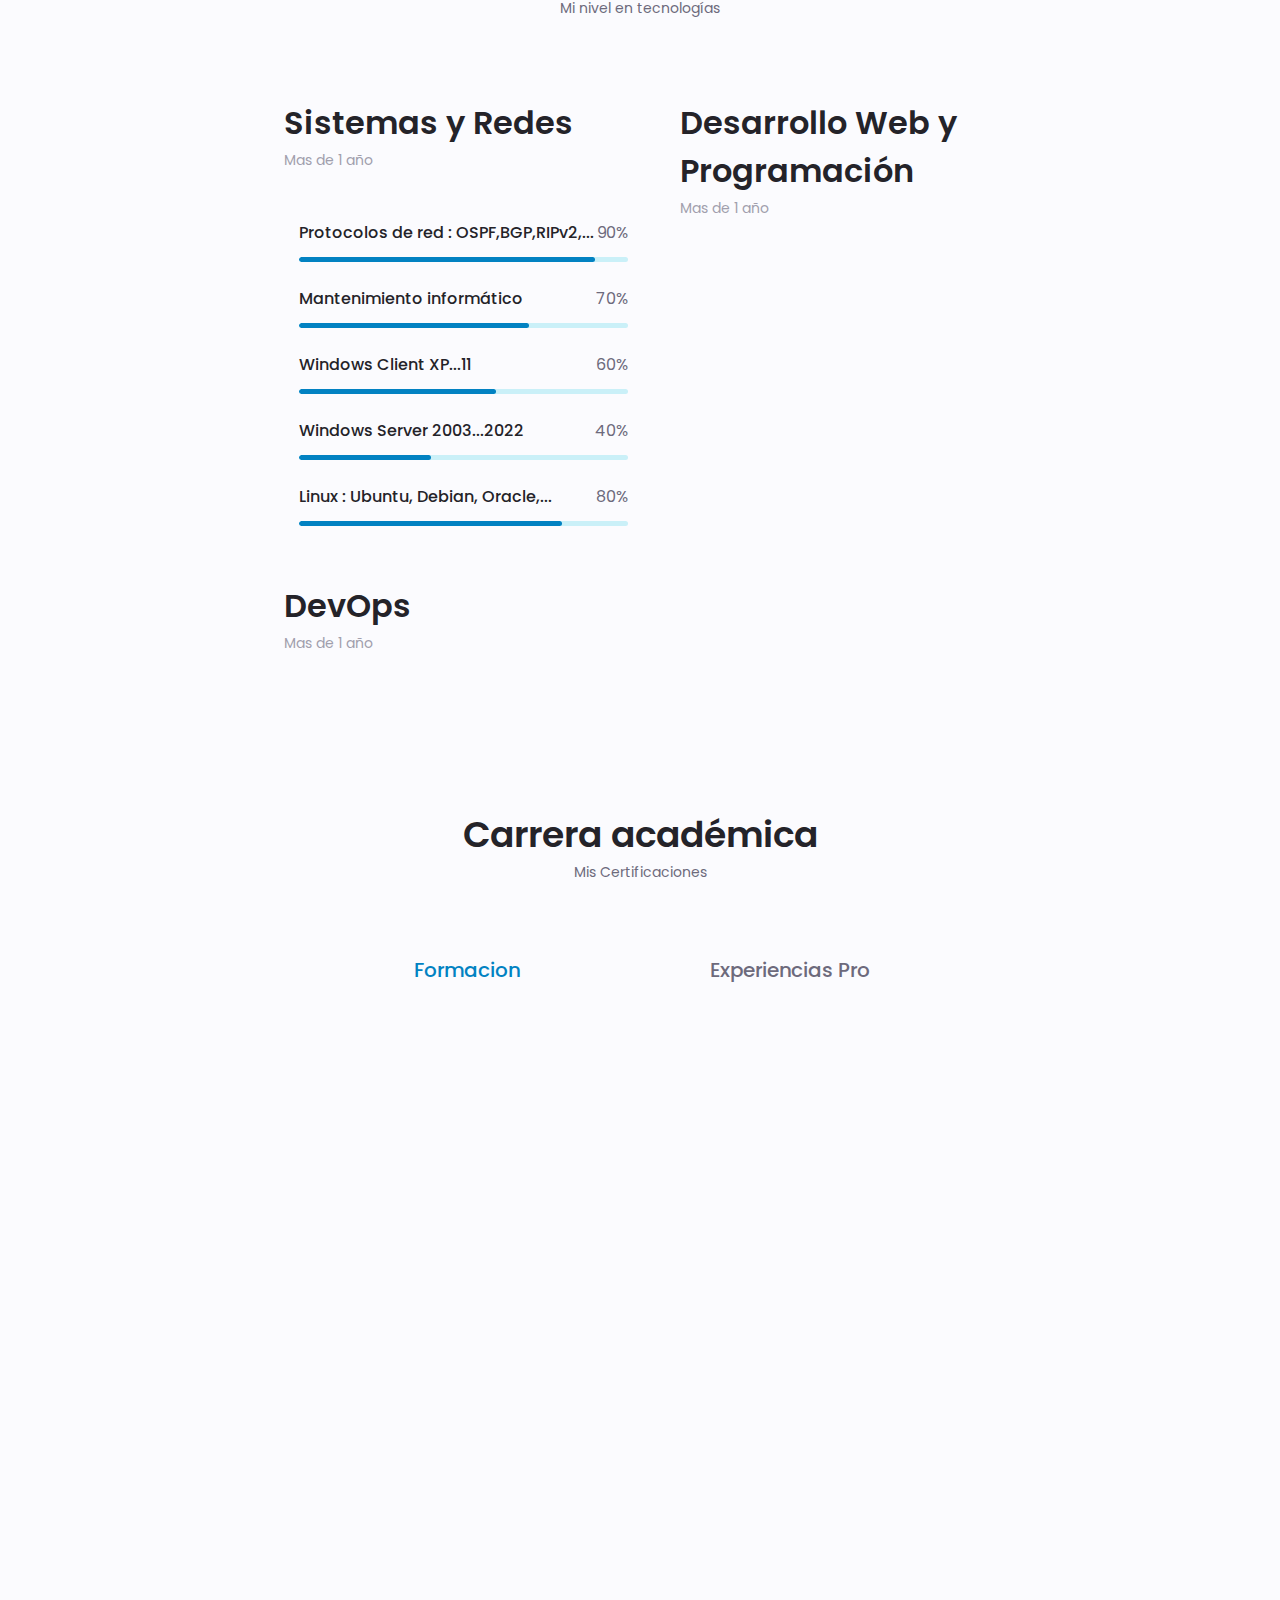
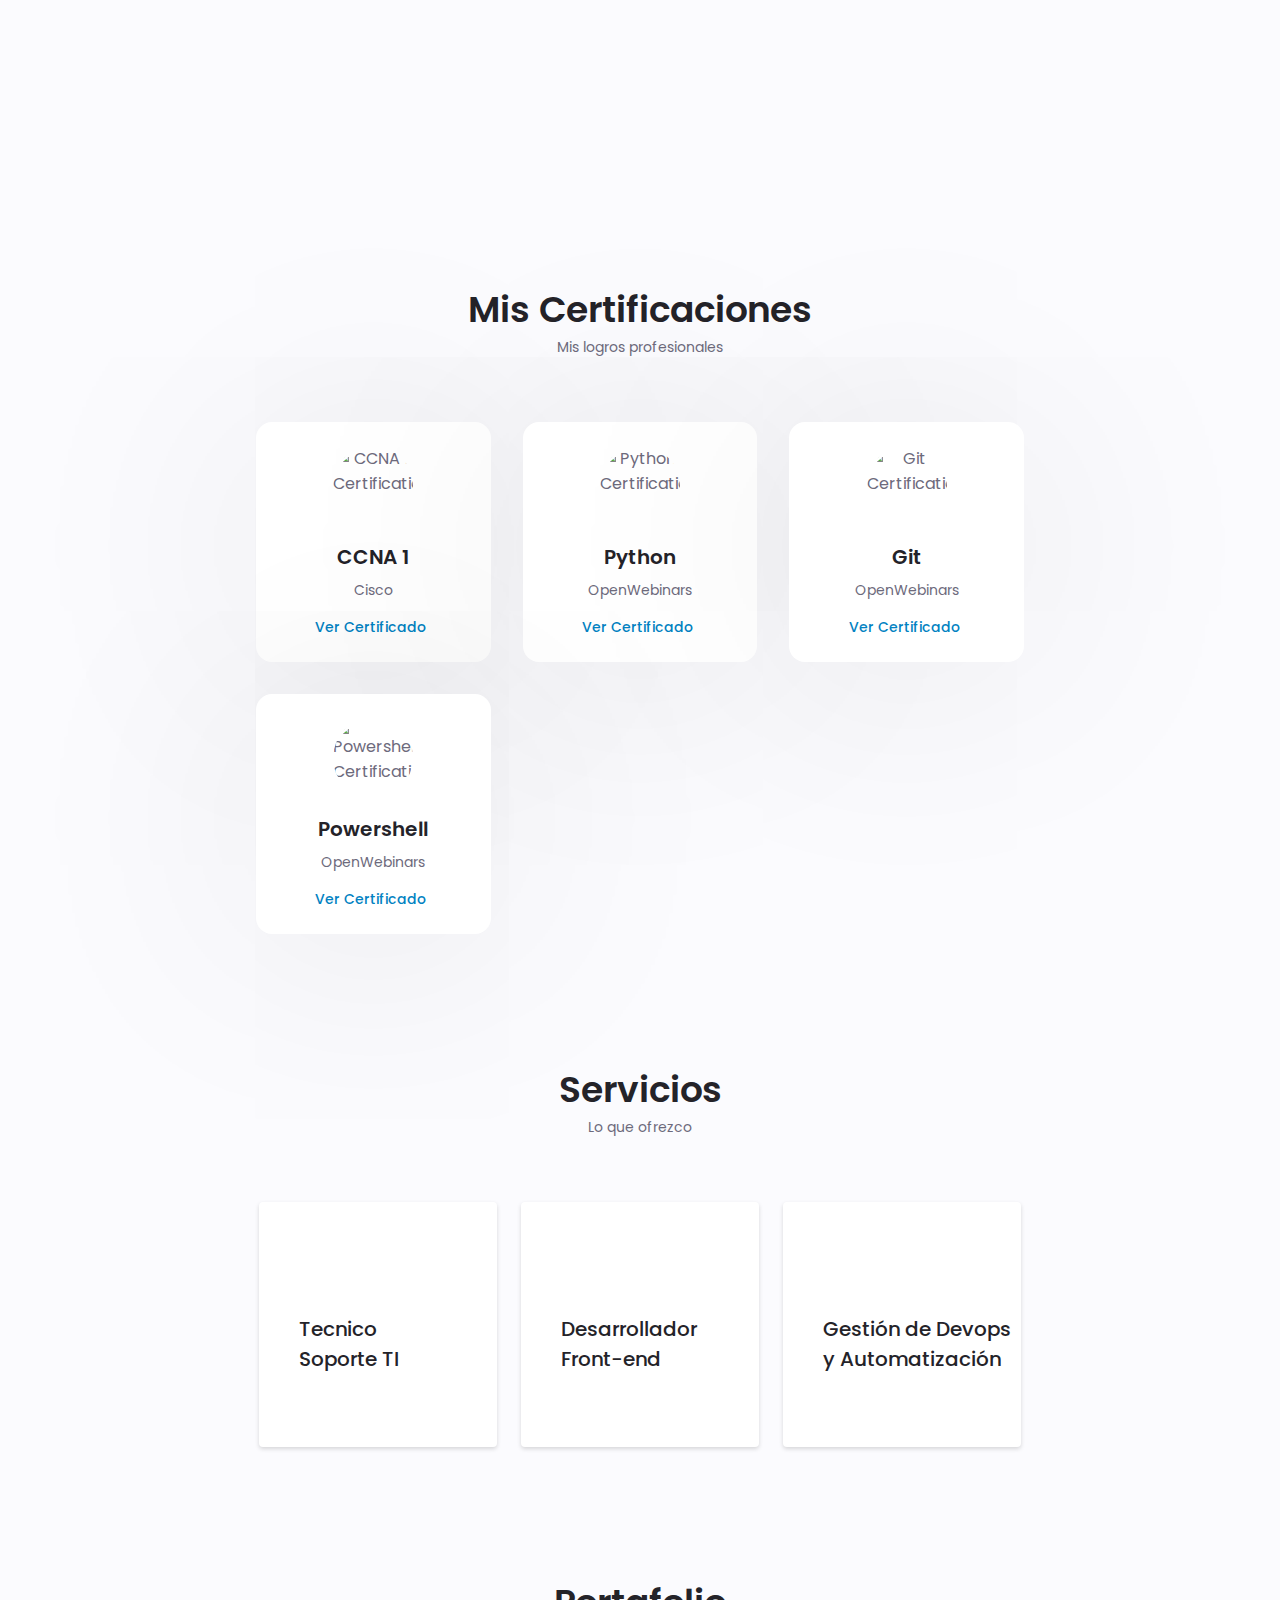
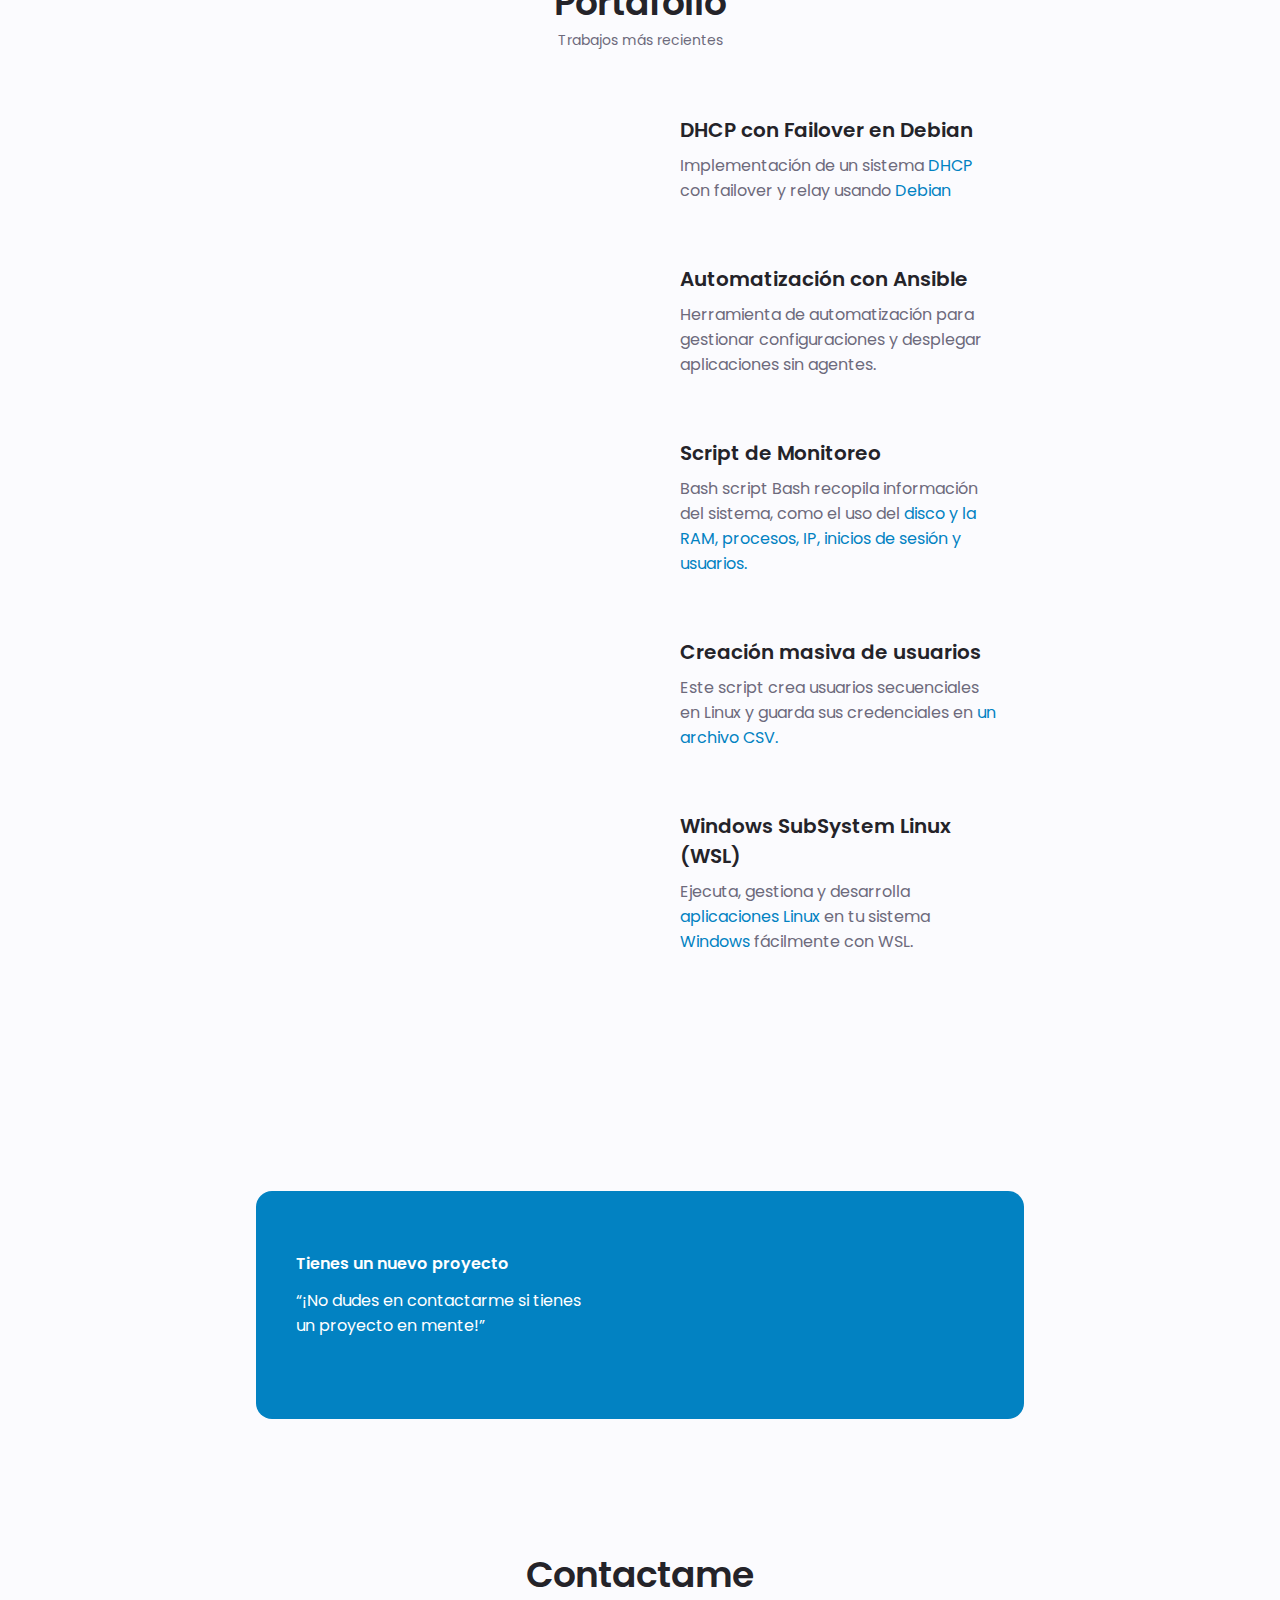
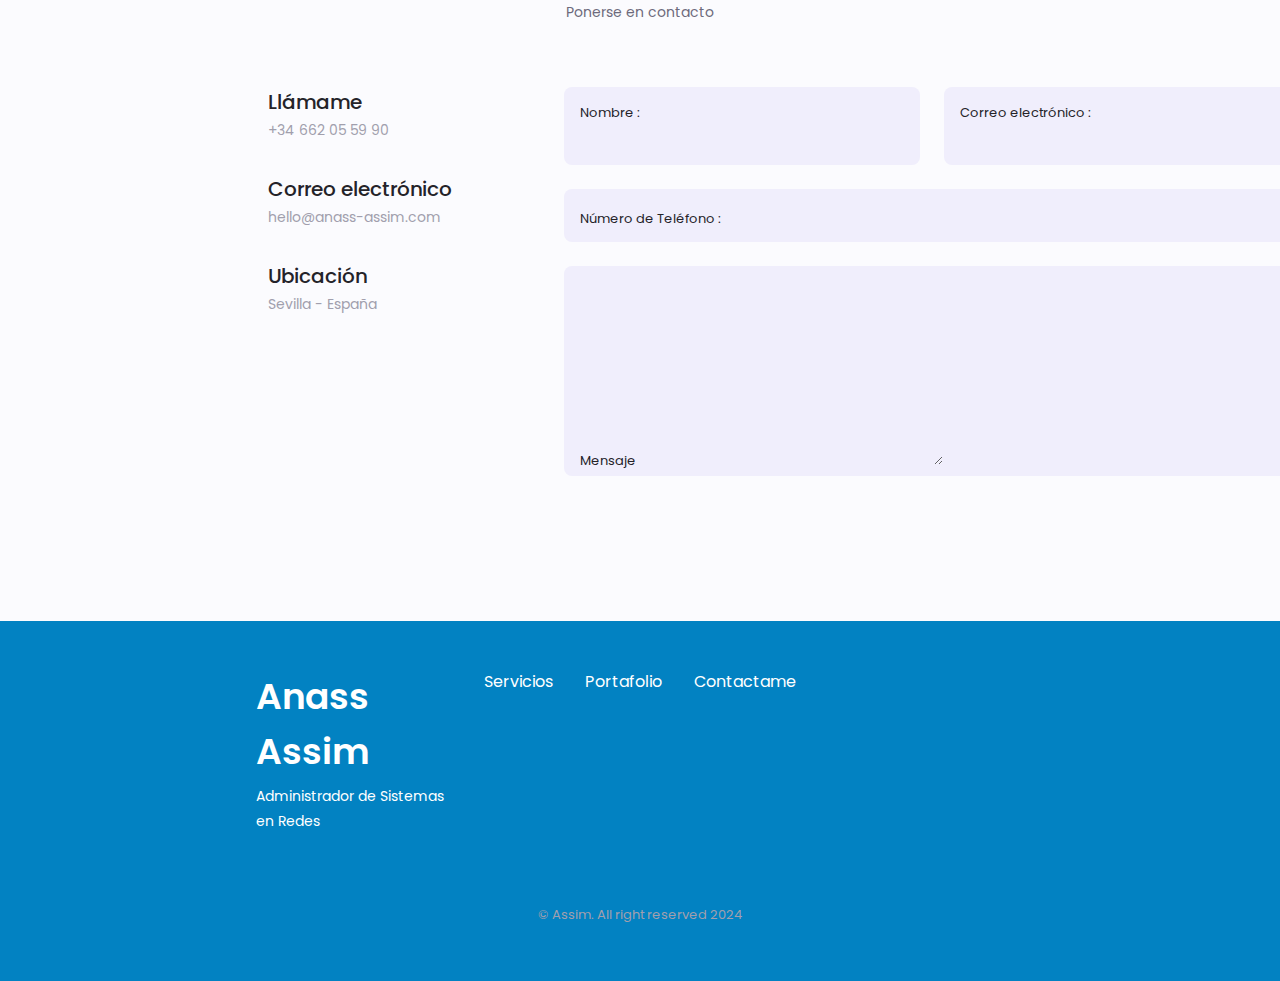
==== commit 66449c0c: "Update index.html" ====
--- a/index.html
+++ b/index.html
@@ -1069,9 +1069,6 @@
     <!--==================== MAIN JS ====================-->
     <script src="assets/js/main.js"></script>
 
-    <!-- 100% privacy-first analytics -->
-<script data-collect-dnt="true" async src="https://scripts.simpleanalyticscdn.com/latest.js"></script>
-<noscript><img src="https://queue.simpleanalyticscdn.com/noscript.gif?collect-dnt=true" alt="" referrerpolicy="no-referrer-when-downgrade"/></noscript>
 </body>
 
 </html>
--- a/assets/css/styles.css
+++ b/assets/css/styles.css
@@ -0,0 +1,1972 @@
+/*==================== GOOGLE FONTS ====================*/
+@import url('https://fonts.googleapis.com/css2?family=Poppins:wght@400;500;600&display=swap');
+
+
+/*==================== VARIABLES CSS ====================*/
+:root {
+    --header-height: 3rem;
+
+    /*========== Colors ==========*/
+    /* Change favorite color */
+    --hue-color: 250/*219*/; /*Purple 250 - Green 142 - Blue 230 - Pink 340*/
+
+    /* HSL color mode */
+    /*--first-color: hsl(var(--hue-color), 50%, 21%);*/
+    /*--first-color: hsl(var(--hue-color), 69%, 61%);*/
+    --first-color : #0282c2;
+    --first-color-second: hsl(var(--hue-color), 69%, 61%);
+    --first-color-alt: hsl(var(--hue-color), 57%, 53%);
+    --first-color-lighter: hsl(var(--hue-color), 92%, 85%);
+    --title-color: hsl(var(--hue-color), 8%, 15%);
+    --text-color: hsl(var(--hue-color), 8%, 45%);
+    --text-color-light: hsl(var(--hue-color), 8%, 65%);
+    --input-color: hsl(var(--hue-color), 70%, 96%);
+    --body-color: hsl(var(--hue-color), 60%, 99%);
+    --container-color:#FFF;
+    --scroll-bar-color: hsl(var(--hue-color), 12%, 90%);
+    --scroll-thumb-color: hsl(var(--hue-color), 12%, 80%);
+
+
+    /*========== Font and typography ==========*/
+    --body-font: 'Poppins', sans-serif;
+
+    /* .5rem = 8px, 1rem = 16px, 1.5rem = 24px ... */
+    --big-font-size: 2rem;
+    --h1-font-size: 1. 5rem;
+    --h2-font-size: 1.25rem;
+    --h3-font-size: 1.125rem;
+    --normal-font-size: .938rem;
+    --small-font-size: .813rem;
+    --smaller-font-size: .75rem;
+
+
+    /*========== Font weight ==========*/
+    --font-medium: 500;
+    --font-semi-bold: 600;
+
+    /*========== Margenes Bottom ==========*/
+    /* .25rem = 4px, .5rem = 8px, .75rem = 12px ... */
+    --mb-0-25: .25rem;
+    --mb-0-5: .5rem;
+    --mb-0-75: .75rem;
+    --mb-1: 1rem;
+    --mb-1-5: 1.5rem;
+    --mb-2: 2rem;
+    --mb-2-5: 2.5rem;
+    --mb-3: 3rem;
+
+
+    /*========== z index ==========*/
+    --z-tooltip: 10;
+    --z-fixed: 100;
+    --z-modal: 1000;
+}
+
+/* Font size for large devices */
+@media screen and (min-width: 968px) {
+    :root {
+        --big-font-size: 3rem;
+        --h1-font-size: 2.25rem;
+        --h2-font-size: 1. 5rem;
+        --h3-font-size: 1.25rem;
+        --normal-font-size: 1rem;
+        --small-font-size: .875rem;
+        --smaller-font-size: .813rem;
+
+    }
+}
+
+/*========== Variables Dark theme ==========*/
+body.dark-theme{
+    --first-color-second: hsl(var(--hue-color), 30%, 8%);
+    --title-color: hsl(var(--hue-color), 8%, 95%);
+    --text-color: hsl(var(--hue-color), 8%, 75%);
+    --input-color: hsl(var(--hue-color), 29%, 16%);
+    --body-color: hsl(var(--hue-color), 28%, 12%);
+    --container-color: hsl(var(--hue-color), 29%, 16%);
+    --scroll-bar-color: hsl(var(--hue-color), 12%, 48%);
+    --scroll-thumb-color: hsl(var(--hue-color), 12%, 36%);
+}
+
+/*========== Button Dark/Light ==========*/
+.nav__btns{
+    display: flex;
+    align-items: center;
+}
+
+.change-theme{
+    font-size: 1.25rem;
+    color: var(--title-color);
+    margin-right: var(--mb-1);
+    cursor: pointer;
+}
+
+.change-theme:hover{
+    color: var(--first-color);
+}
+
+/*==================== BASE ====================*/
+*{
+    box-sizing: border-box;
+    padding: 0;
+    margin: 0;
+}
+
+html{
+    scroll-behavior: smooth;
+}
+
+body{
+    margin: 0 0 var(--header-height) 0;
+    font-family: var(--body-font);
+    font-size: var(--normal-font-size);
+    background-color: var(--body-color);
+    color: var(--text-color);
+}
+
+h1,h2,h3,h4{
+    color: var(--title-color);
+    font-weight: var(--font-semi-bold);
+
+}
+
+ul{
+    list-style: none;
+}
+
+a{
+    text-decoration: none;
+}
+
+img{
+    max-width: 100%;
+    height: auto;
+}
+
+/*==================== REUSABLE CSS CLASSES ====================*/
+.section{
+    padding: 2rem 0 4rem;
+}
+
+.section__title{
+    font-size: var(--h1-font-size);
+}
+.section__subtitle{
+    display: block;
+    font-size: var(--small-font-size);
+    margin-bottom: var(--mb-3);
+}
+
+.section__title,
+.section__subtitle{
+    text-align: center;
+}
+
+
+
+/*==================== LAYOUT ====================*/
+.container{
+    max-width: 768px;
+    margin-left: var(--mb-1-5);
+    margin-right: var(--mb-1-5);
+}
+
+.grid{
+    display: grid;
+    gap: 1.5rem;
+}
+
+.header{
+    width: 100%;
+    position: fixed;
+    bottom: 0;
+    left: 0;
+    z-index: var(--z-fixed);
+    background-color: var(--body-color);
+}
+
+/*==================== NAV ====================*/
+.nav{
+    max-width: 968px;
+    height: var(--header-height);
+    display: flex;
+    justify-content: space-between;
+    align-items: center;
+}
+
+.nav__logo,
+.nav__toggle{
+    color: var(--title-color);
+    font-weight: var(--font-medium);
+}
+
+.nav__logo:hover{
+    color: var(--first-color);
+
+}
+
+.nav__toggle{
+    font-size: 1.1rem;
+    cursor: pointer;
+}
+
+.nav__toggle:hover{
+    color: var(--first-color);
+}
+
+@media screen and (max-width : 767px) {
+    .nav__menu{
+        position: fixed;
+        bottom: -100%;
+        left: 0;
+        width: 100%;
+        background-color: var(--body-color);
+        padding: 2rem 1.5rem 4rem;
+        box-shadow: 0 -1px 4px rgba(0,0,0,.15);
+        border-radius: 1.5rem 1.5rem 0 0;
+        transition: .3s;
+    }
+}
+
+.nav__list{
+    grid-template-columns: repeat(3, 1fr);
+    gap: 2rem;
+
+}
+
+.nav__link{
+    display: flex;
+    flex-direction: column;
+    align-items: center;
+    font-size: var(--small-font-size);
+    color: var(--title-color);
+    font-weight: var(--font-medium);
+}
+
+.nav__lisk:hover{
+    color: var(--first-color);
+
+}
+
+.nav__icon{
+    font-size: 1.2rem;
+
+}
+
+.nav__close{
+    position: absolute;
+    right: 1.3rem;
+    bottom: .5rem;
+    font-size: 1.5rem;
+    cursor: pointer;
+    color: var(--first-color);
+}
+
+.nav__close:hover{
+    color: #ffc300;
+
+}
+
+
+/* show menu */
+.show-menu{
+    bottom: 0;
+}
+
+/* Active link */
+.active-link{
+    color: var(--first-color);
+}
+
+/* Change background header */
+.scroll-header{
+    box-shadow: 0 -1px 4px rgba(0, 0, 0, .15);
+}
+
+/*==================== HOME ====================*/
+.home__container{
+    gap: 1rem;
+}
+
+.home__content{
+    grid-template-columns: .5fr 3fr;
+    padding-top: 3.5rem;
+    align-items: center;
+
+}
+
+.home__social{
+    display: grid;
+    grid-template-columns: max-content;
+    row-gap: 1rem;
+}
+
+.home__social-icon{
+    font-size: 1.25rem;
+    /*color: var(--first-color);*/
+    color: #0282c2;
+}
+
+.home__social-icon:hover{
+    /*color: var(--first-color-alt);*/
+    color: #ffc300;
+}
+
+.home__blob{
+    width: 200px;
+    /*fill: var(--first-color);*/
+    /*fill: hsl(219, 50%, 21%);*/
+    /*fill: #4361ee;*/
+    fill : #ffc300;
+}
+
+.home__blob-img{
+    width: 170px;
+
+}
+
+.home__data{
+    grid-column: 1/3;
+}
+
+.home__title{
+    font-size: var(--big-font-size);
+}
+
+.home__subtitle{
+    font-size: var(--h3-font-size);
+    /*color: #fb8500;*/
+    /*color: #f72585;*/
+    color: #ffc300;
+    font-weight: var(--font-medium);
+    margin-bottom: var(--mb-0-75);
+}
+
+.home__description{
+    margin-bottom: var(--mb-2);
+
+}
+
+.home__scroll{
+    display: none;
+}
+
+.home__scroll-button{
+    color: var(--first-color);
+    transition: .5s;
+}
+
+.home__scroll-button:hover{
+    transform: translateY(.25rem);
+    transition: .5s;
+}
+
+.home__scroll-mouse{
+    font-size: 2rem;
+
+}
+
+.home__scroll-name{
+    font-size: var(--small-font-size);
+    color: var(--title-color);
+    font-weight: var(--font-medium);
+    margin-right: var(--mb-0-25);
+}
+
+.home__scroll-arrow{
+    font-size: 1.25rem;
+}
+
+
+/*==================== BUTTONS ====================*/
+
+.button{
+    display: inline-block;
+    background-color: #0282c2;
+    color: #FFF;
+    padding: 1rem;
+    border-radius: .5rem;
+    font-weight: var(--font-medium);
+}
+
+.button:hover{
+    background-color: #ffc300;
+    transition: .6s;
+}
+
+/*Button Effect*/
+/*
+.button {
+    background-color: #0282c2;
+    padding: 1rem;
+    border: none;
+    border-radius: .5rem;
+    font-weight: var(--font-medium);
+    color: #ffffff;
+    transition: all 1000ms;
+    overflow: hidden;
+  }
+  
+.button:hover {
+    color: #ffffff;
+    transform: scale(1.0);
+    box-shadow: 4px 5px 17px -4px #ffc300;
+  }
+  
+.button::before {
+    content: "";
+    position: absolute;
+    left: -50px;
+    top: 0;
+    width: 0;
+    height: 100%;
+    background-color: #ffc300;
+    transform: skewX(45deg);
+    z-index: -1;
+    transition: width 1000ms;
+  }
+
+.button:hover::before {
+    width: 250%;
+}
+*/
+
+.button__icon{
+    font-size: 1.25rem;
+    margin-left: var(--mb-0-5);
+    transition: .3s;
+}
+
+.button--white{
+    background-color: #FFF;
+    color: var(--first-color);
+}
+
+.button--white:hover{
+    background-color: #FFF;
+    transform: scale(1.1);
+}
+
+.button--flex{
+    display: inline-flex;
+    align-items: center;
+}
+
+.button--small{
+    padding: .75rem 1rem;
+}
+
+.button--link{
+    padding: 0;
+    background-color: transparent;
+    color: var(--first-color);
+}
+
+.button--link:hover{
+    background-color: transparent;
+    color: #ffc300;
+}
+
+/*==================== ABOUT ====================*/
+.about__img{
+    width: 200px;
+    border-radius: .5rem;
+    justify-self: center;
+    align-self: center;
+}
+
+.about__description{
+    text-align: center;
+    margin-bottom: var(--mb-2-5);
+}
+
+.about__info{
+    display: flex;
+    justify-content: space-evenly;
+    margin-bottom: var(--mb-2-5);
+}
+
+.about__info-title{
+    font-size: var(--h2-font-size);
+    font-weight: var(--font-semi-bold);
+    color: var(--title-color);
+}
+
+.about__info-name{
+    font-size: var(--smaller-font-size);
+
+}
+
+.about__info-title,
+.about__info-name{
+    display: block;
+    text-align: center;
+}
+
+.about__buttons{
+    display: flex;
+    justify-content: center;
+}
+
+
+
+/*==================== SKILLS ====================*/
+.skills__container{
+    row-gap: 0;
+}
+
+.skills__header{
+    display: flex;
+    align-items: center;
+    margin-bottom: var(--mb-0-5);
+    cursor: pointer;
+}
+
+
+.skills__icon,
+.skills__arrow{
+    font-size: 2rem;
+    color: #0282c2;
+   /*color: var(--first-color);*/
+}
+
+.skills__icon{
+    margin-right: var(--mb-0-75);
+}
+
+.skills_title{
+    font-size: var(--h3-font-size);
+}
+
+.skills__subtitle{
+    font-size: var(--small-font-size);
+    color: var(--text-color-light);
+}
+
+.skills__arrow{
+    margin-left: auto;
+    transition: .4s;
+}
+
+.skills__list{
+    row-gap: 1.5rem;
+    padding-left: 2.7rem;
+}
+
+.skills__titles{
+    display: flex;
+    justify-content: space-between;
+    margin-top: var(--mb-1-5);
+}
+
+.skills__name{
+    font-size: var(--normal-font-size);
+    font-weight: var(--font-medium);
+}
+
+.skills__bar,
+.skills__percentage{
+    height: 5px;
+    border-radius: .25rem;
+
+}
+
+.skills__bar{
+    background-color: #caf0f8;
+    /*background-color: var(--first-color-lighter);*/
+}
+
+.skills__percentage{
+    display: block;
+    background-color: #0282c2;
+    /*background-color: var(--first-color);*/
+}
+
+.skills__Protocoles{
+    width: 90%;
+}
+.skills__Maintenance{
+    width: 70%;
+}
+.skills__wc{
+    width: 60%;
+}
+.skills__ws{
+    width: 40%;
+}
+.skills__Linux{
+    width: 80%;
+}
+
+.skills__html{
+    width: 90%;
+}
+.skills__css{
+    width: 60%;
+}
+.skills__xml{
+    width: 90%;
+}
+.skills__js{
+    width: 40%;
+}
+
+.skills__bash{
+    width: 80%;
+}
+.skills__sql{
+    width: 70%;
+}
+.skills__python{
+    width: 60%;
+}
+.skills__cplus{
+    width: 20%;
+}
+.skills__git{
+    width: 90%;
+}
+.skills__ansible{
+    width: 90%;
+}
+.skills__aws{
+    width: 50%;
+}
+.skills__kuber{
+    width: 40%;
+}
+.skills__docker{
+    width: 70%;
+}
+.skills__monitorization{
+    width: 90%;
+}
+
+.skills__close .skills__list{
+    height: 0;
+    overflow: hidden;
+}
+
+.skills__open .skills__list{
+    height: max-content;
+    margin-bottom: var(--mb-2-5);
+}
+
+.skills__open .skills__arrow{
+    transform: rotate(-180deg);
+}
+
+/*==================== QUALIFICATION ====================*/
+.qualification__tabs{
+    display: flex;
+    justify-content: space-evenly;
+    margin-bottom: var(--mb-2);
+}
+
+.qualification__button{
+    font-size: var(--h3-font-size);
+    font-weight: var(--font-medium);
+    cursor: pointer;
+}
+
+.qualification__button:hover{
+    /*color: var(--first-color);*/
+    color: #0282c2;
+}
+
+.qualification__icon{
+    font-size: 1.8rem;
+    margin-right: var(--mb-0-25);
+}
+
+.qualification__data{
+    display: grid;
+    grid-template-columns: 1fr max-content 1fr;
+    column-gap: 1.5rem;
+}
+
+.qualification__title{
+    font-size: var(--normal-font-size);
+    font-weight: var(--font-medium);
+}
+
+.qualification__subtitle{
+    display: inline-block;
+    font-size: var(--small-font-size);
+    margin-bottom: var(--mb-1);
+}
+
+.qualification__calendar{
+    font-size: var(--smaller-font-size);
+    color: var(--text-color-light);
+}
+
+.qualification__rounder{
+    display: inline-block;
+    width: 13px;
+    height: 13px;
+    background-color: #0282c2;
+    border-radius: 50%;
+}
+
+.qualification__line{
+    display: block;
+    width: 1px;
+    height: 100%;
+    background-color: #0282c2;
+    transform: translate(6px, -7px);
+}
+
+.qualification [data-content]{
+    display: none;
+}
+
+.qualification__active[data-content]{
+    display: block;
+}
+
+.qualification__button.qualification__active{
+    color: var(--first-color);
+}
+/*==================== SERVICES ====================*/
+.services__container{
+    gap: 1.5rem;
+    grid-template-columns: repeat(2, 1fr);
+} 
+
+.services__content{
+    position: relative;
+    background-color: var(--container-color);
+    padding: 3.5rem .5rem 1.25rem 1.5rem;
+    border-radius: .25rem;
+    box-shadow: 0 2px 4px rgba(0, 0, 0, .15);
+    transition: .3s;
+}
+
+.services__content:hover{
+    box-shadow: 0 4px 8px rgba(0, 0, 0, .15);
+}
+
+.services__icon{
+    display: block;
+    font-size: 1.5rem;
+    color: var(--first-color);
+    margin-bottom: var(--mb-1);
+}
+
+.services__title{
+    font-size: var(--h3-font-size);
+    margin-bottom: var(--mb-1);
+    font-weight: var(--font-medium);
+}
+
+.services__button{
+    cursor: pointer;
+    font-size: var(--small-font-size);
+}
+
+.services__button:hover .button__icon{
+    transform: translateX(.25rem);
+}
+
+.services__modal{
+    position: fixed;
+    top: 0;
+    left: 0;
+    right: 0;
+    bottom: 0;
+    background-color: rgba(0, 0, 0, .5);
+    display: flex;
+    align-items: center;
+    justify-content: center;
+    padding: 0 1rem;
+    z-index: var(--z-modal);
+    opacity: 0;
+    visibility: hidden;
+    transition: .3s;
+}
+
+.services__modal-content{
+    position: relative;
+    background-color: var(--container-color);
+    padding: 1.5rem;
+    border-radius: .5rem;
+}
+
+.services__modal-services{
+    row-gap: 1rem;
+
+}
+
+.services__modal-service{
+    display: flex;
+}
+
+.services__modal-title{
+    font-size: var(--h3-font-size);
+    font-weight: var(--font-medium);
+    margin-bottom: var(--mb-1-5);
+}
+
+.services__modal-close{
+    position: absolute;
+    top: 1rem;
+    right: 1rem;
+    font-size: 1.5rem;
+    color: var(--first-color);
+    cursor: pointer;
+}
+
+.services__modal-icon{
+    color: var(--first-color);
+    margin-right: var(--mb-0-25);
+}
+
+/* Active Modal */
+
+.active-modal{
+    opacity: 1;
+    visibility: visible;
+}
+
+
+
+/*==================== Certificaciones ====================*/
+
+.certifications__container {
+    display: grid;
+    grid-template-columns: repeat(auto-fit, minmax(234px, 1fr));
+    gap: 2rem;
+}
+
+.certification__card {
+    background-color: var(--container-color);
+    border-radius: 1rem;
+    padding: 1.5rem;
+    box-shadow: 0 4px 280px rgba(0, 0, 0, 0.1);
+    transition: all 0.4s ease;
+    display: flex;
+    flex-direction: column;
+    align-items: center;
+    text-align: center;
+}
+
+.certification__card:hover {
+    transform: translateY(-10px);
+    box-shadow: 0 10px 30px rgba(2, 130, 194, 0.2);
+}
+
+.certification__img {
+    width: 80px;
+    height: 80px;
+    border-radius: 50%;
+    margin-bottom: 1rem;
+    object-fit: cover;
+}
+
+.certification__title {
+    font-size: var(--h3-font-size);
+    color: var(--title-color);
+    margin-bottom: 0.5rem;
+}
+
+.certification__subtitle {
+    font-size: var(--small-font-size);
+    color: var(--text-color);
+    margin-bottom: 1rem;
+}
+
+.certification__button {
+    display: inline-flex;
+    align-items: center;
+    color: #0282c2;
+    font-size: var(--small-font-size);
+    font-weight: var(--font-medium);
+    transition: 0.3s;
+}
+
+.certification__button:hover {
+    color: #ffc300;
+}
+
+.certification__button-icon {
+    font-size: 1rem;
+    transition: 0.3s;
+    margin-left: 0.25rem;
+}
+
+.certification__button:hover .certification__button-icon {
+    transform: translateX(0.25rem);
+}
+
+@media screen and (max-width: 350px) {
+    .certifications__container {
+        grid-template-columns: 1fr;
+    }
+}
+
+
+/*==================== PORTFOLIO ====================*/
+.portfolio__container{
+    overflow: initial;
+}
+
+.portfolio__content{
+    padding: 0 1.5rem;
+}
+
+.portfolio__img{
+    width: 265px;
+    border-radius: .5rem;
+    justify-self: center;
+}
+
+.portfolio__title{
+    font-size: var(--h3-font-size);
+    margin-bottom: var(--mb-0-5);
+}
+
+.portfolio__description{
+    margin-bottom: var(--mb-0-75);
+}
+
+.portfolio__button:hover .button__icon{
+    transform: translateX(.25rem);
+}
+
+.swiper-button-prev::after,
+.swiper-button-next::after{
+    content: '';
+}
+
+.swiper-portfolio-icon{
+    font-size: 2rem;
+    color: var(--first-color);
+}
+
+.swiper-portfolio-icon:hover{
+    color:#ffc300;
+    transition: .4s;
+}
+
+.swiper-button-prev{
+    left: -.5rem;
+}
+
+.swiper-button-next{
+    right: -.5rem;
+}
+
+.swiper-container-horizontal > .swiper-pagination-bullets{
+    bottom: -2.5rem;
+}
+
+.swiper-pagination-bullets-active{
+    background-color: var(--first-color);
+}
+
+.swiper-button-prev,
+.swiper-button-next,
+.swiper-pagination-bullet{
+    outline: none;
+}
+
+.color-yel{
+    /*color: #ffc300;*/
+    color: #0282c2;
+    font-style: var(--font-semi-bold);
+}
+
+/*==================== PROJECT IN MIND ====================*/
+.project{
+    text-align: center;
+}
+
+.project__bg{
+    background-color: var(--first-color);
+    padding-top: 3rem;
+}
+
+.project__title{
+    font-size: var(--h2-font-size);
+    margin-bottom: var(--mb-0-75);
+}
+
+.project__description{
+    margin-bottom: var(--mb-1-5);
+}
+
+.project__title,
+.project__description{
+    color: #FFF;
+}
+
+.project__img{
+    width: 342px;
+    justify-self: center;
+}
+/*==================== TESTIMONIAL ====================*/
+
+.testimonial__data,
+.testimonial__header{
+    display: flex;
+}
+
+.testimonial__data{
+    justify-content: space-between;
+    margin-bottom: var(--mb-1);
+}
+
+.testimonial__img{
+    width: 60px;
+    height: 60px;
+    border-radius: 50%;
+    margin-right: var(--mb-0-75);
+}
+
+.testimonial__name{
+    font-size: var(--h3-font-size);
+    font-weight: var(--font-medium);
+}
+
+.testimonial__client{
+    font-size: var(--small-font-size);
+    color: var(--text-color-light)
+}
+
+.testimonial__description{
+    margin-bottom: var(--mb-2-5);
+}
+
+.testimonial__icon-star{
+    color: var(--first-color);
+}
+
+.swiper-container .swiper-pagination-testimonial{
+    bottom: 0;
+}
+
+/*==================== CONTACT ME ====================*/
+
+.contact__container{
+    row-gap: 3rem;
+}
+
+.contact__information{
+    display: flex;
+    margin-bottom: var(--mb-2);
+}
+
+.contact__icon{
+    font-size: 2rem;
+    color: var(--first-color);
+    margin-right: var(--mb-0-75);
+}
+
+.contact__title{
+    font-size: var(--h3-font-size);
+    font-weight: var(--font-medium);
+}
+
+.contact__subtitle{
+    font-size: var(--small-font-size);
+    color: var(--text-color-light);
+}
+
+.contact__content{
+    background-color: var(--input-color);
+    border-radius: .5rem;
+    padding: .75rem 1rem .25rem;
+}
+
+.contact__label{
+    font-size: var(--smaller-font-size);
+    color: var(--title-color);
+}
+
+.contact__input{
+    widows: 100%;
+    background-color: var(--input-color);
+    color: var(--text-color);
+    font-family: var(--body-font);
+    font-size: var(--normal-font-size);
+    border: none;
+    outline: none;
+    padding: .25rem .5rem .5rem 0;
+}
+
+/*==================== FOOTER ====================*/
+
+.footer{
+    padding-top: 2rem;
+}
+
+.footer__container{
+    row-gap: 3.5rem;
+}
+
+.footer__bg{
+    background-color: var(--first-color);
+    padding: 2rem 0 3rem;
+}
+
+.footer__title{
+    font-size: var(--h1-font-size);
+    margin-bottom: var(--mb-0-25);
+}
+
+.footer__subtitle{
+    font-size: var(--small-font-size);
+}
+
+.footer__links{
+    display: flex;
+    flex-direction: column;
+    row-gap: 1.5rem;
+}
+
+.footer__link:hover{
+    color: #ffc300;
+}
+
+.footer__social{
+    font-size: 1.25rem;
+    margin-right: var(--mb-1-5);
+}
+
+.footer__social:hover{
+    color: #ffc300;
+}
+
+.footer__copy{
+    font-size: var(--smaller-font-size);
+    text-align: center;
+    color: var(--text-color-light);
+    margin-top: var(--mb-3);
+}
+
+.footer__title,
+.footer__subtitle,
+.footer__link,
+.footer__social{
+    color: #FFF;
+}
+
+/*========== SCROLL UP ==========*/
+.scrollup{
+    position: fixed;
+    right: 1rem;
+    bottom: -20%;
+    background-color: var(--first-color);
+    opacity: .8;
+    padding: 0 .3rem;
+    border-radius: .4rem;
+    z-index: var(--z-tooltip);
+    transition: .4s;
+}
+
+.scrollup:hover{
+    background-color: #ffc300;
+}
+
+.scrollup__icon{
+    font-size: 1.5rem;
+    color: #FFF;
+}
+
+/* Show scroll */
+.show-scroll{
+    bottom: 5rem;
+}
+
+/*========== SCROLL BAR ==========*/
+::-webkit-scrollbar{
+    width: .60rem;
+    background-color: var(--scroll-bar-color);
+    border-radius: .5rem;
+}
+
+::-webkit-scrollbar-thumb{
+    background-color: var(--scroll-thumb-color);
+    border-radius: .5rem;
+}
+
+::-webkit-scrollbar-thumb:hover{
+    background-color: var(--text-color-light);
+}
+
+/*==================== MEDIA QUERIES ====================*/
+/* For small devices */
+@media screen and (max-width: 350px){
+    .container{
+        margin-left: var(--mb-1);
+        margin-right: var(--mb-1);
+    }
+
+    .nav__menu{
+        padding: 2rem .25rem 4rem;
+    }
+
+    .nav__list{
+        column-gap: 0;
+    }
+
+    .home__container{
+        grid-template-columns: .25fr 3fr;
+    }
+
+    .home__blob{
+        width: 180px;  
+    }
+
+    .skills__title{
+        font-size: var(--normal-font-size);
+    }
+
+    .qualification__data{
+        gap: .5rem;
+    }
+
+    .services__container{
+        grid-template-columns: max-content;
+        justify-content: center;
+    }
+
+    .services__content{
+        padding-left: 3.5rem;
+    }
+
+    .services__modal{
+        padding: 0 .5rem;
+    }
+
+    .project__img{
+        width: 200px;
+    }
+
+    .testimonial__data,
+    .testimonial__header{
+        flex-direction: column;
+        align-items: center;
+    }
+    .testimonial__img{
+        margin-right: 0;
+        margin-bottom: var(--mb-0-25);
+    }
+
+    .testimonial__data,
+    .testimonial__description{
+        text-align: center;
+    }
+}
+
+/* For medium devices */
+@media screen and (min-width: 548px){
+    .home__content{
+        grid-template-columns: max-content 1fr 1fr;
+    }
+
+    .home__data{
+        grid-column: initial;
+    }
+
+    .home__img{
+        order: 1;
+        justify-self: center;
+    }
+
+    .about__container,
+    .skills__container,
+    .portfolio__content,
+    .project__container,
+    .contact__container,
+    .footer__container{
+        grid-template-columns: repeat(2, 1fr);
+    }
+
+    .qualification__sections{
+        display: grid;
+        grid-template-columns: .6fr;
+        justify-content: center;
+    }
+}
+
+@media screen and (min-width: 768px) {
+    .container{
+        margin-left: auto;
+        margin-right: auto;
+    }
+
+    body{
+        margin: 0;
+    }
+
+    .section{
+        padding: 6rem 0 2rem;
+    }
+
+    .section__subtitle{
+        margin-bottom: 4rem;
+    }
+
+    .header{
+        top: 0;
+        bottom: initial;
+    }
+
+    .header,
+    .main,
+    .footer__container{
+        padding: 0 1rem;
+    }
+
+    .nav{
+        height: calc(var(--header-height) + 1.5rem);
+        column-gap: 1rem;
+    }
+
+    .nav__icon,
+    .nav__close,
+    .nav__toggle{
+        display: none;
+    }
+    .nav__list{
+        display: flex;
+        column-gap: 2rem;
+    }
+
+    .nav__menu{
+        margin-left: auto;
+    }
+    .change-theme{
+        margin: 0;
+    }
+
+    .home__container{
+        row-gap: 5rem;
+    }
+    .home__content{
+        padding-top: 5.5rem;
+        column-gap: 2rem;
+    }
+
+    .home__blob{
+        width: 280px;
+    }
+
+    .home__scroll{
+        display: block;
+    }
+
+    .home__scroll-button{
+        margin-left: 3rem;
+    }
+
+    .about__container{
+        column-gap: 5rem;
+    }
+
+    .about__img{
+        width: 350px;
+    }
+
+    .about__description{
+        text-align: initial;
+    }
+
+    .about__info{
+        justify-content: space-between;
+    }
+
+    .about__buttons{
+        justify-content: initial;
+    }
+
+    .qualification__tabs{
+        justify-content: center;
+    }
+
+    .qualification__button{
+        margin: 0 var(--mb-1);
+    }
+
+    .qualification__sections{
+        grid-template-columns: .5fr;
+    }
+
+    .services__container{
+        grid-template-columns: repeat(3, 218px);
+        justify-content: center;
+    }
+
+    .services__icon{
+        font-size: 2rem;
+    }
+
+    .services__content{
+        padding: 6rem 0 2rem 2.5rem;
+    }
+
+    .services__modal-content{
+        width: 680px;
+    }
+
+    .portfolio__img{
+        width: 320px;
+    }
+
+    .portfolio__content{
+        align-items: center;
+    }
+
+    .project{
+        text-align: initial;
+    }
+
+    .project__bg{
+        background: none;
+    }
+
+    .project__container{
+        background-color: var(--first-color);
+        border-radius: 1rem;
+        padding: 3rem 2.5rem 0;
+        grid-template-columns: 1fr max-content;
+        column-gap: 3rem;
+    }
+
+    .project__data{
+        padding-top: .8rem;
+    }
+
+    .footer__container{
+        grid-template-columns: repeat(3, 1fr);
+    }
+
+    .footer__bg{
+        padding: 3rem 0 3.5rem;
+    }
+
+    .footer__links{
+        flex-direction: row;
+        column-gap: 2rem;
+    }
+
+    .footer__socials{
+        justify-self: flex-end;
+    }
+
+    .footer__copy{
+        margin-top: 4.5rem;
+    }
+}
+
+/* For large devices */
+
+@media screen and (min-width: 1024px) {
+    .header,
+    .main,
+    .footer__container{
+        padding: 0;
+    }
+
+    .home__blob{
+        width: 350px;
+    }
+
+    .home__social{
+        transform: translateX(-6rem);
+    }
+
+    .services__container{
+        grid-template-columns: repeat(3, 238px);
+    }
+
+    .portfolio__content{
+        column-gap: 5rem;
+    }
+
+    .swiper-portfolio-icon{
+        font-size: 3.5rem;
+    }
+
+    .swiper-button-prev{
+        left: -3.5rem;
+    }
+
+    .swiper-button-next{
+        right: -3.5rem;
+    }
+
+    .swiper-container-horizontal > .swiper-pagination-bullets{
+        bottom: -4.5rem;
+    }
+
+    .contact__form{
+        width: 460px;
+    }
+
+    .contact__inputs{
+        grid-template-columns: repeat(2, 1fr);
+    }
+
+}
+
+@media screen and (min-width: 1160px) {
+    .home__blob,
+    .home__img{
+        margin-left: 27%;
+        width: 450px;
+    }
+    
+}
+
+
+
+
+
+/* ================= Home Animation =======================*/
+@keyframes fadeInTop {
+    0% {
+        opacity: 0;
+        transform: translateY(-20px);
+    }
+    100% {
+        opacity: 1;
+        transform: translateY(0);
+    }
+}
+
+@keyframes fadeInLeft {
+    0% {
+        opacity: 0;
+        transform: translateX(-30px);
+    }
+    100% {
+        opacity: 1;
+        transform: translateX(0);
+    }
+}
+
+@keyframes fadeInRight {
+    0% {
+        opacity: 0;
+        transform: translateX(30px);
+    }
+    100% {
+        opacity: 1;
+        transform: translateX(0);
+    }
+}
+
+@keyframes floatAnimation {
+    0%, 100% {
+        transform: translateY(0);
+    }
+    50% {
+        transform: translateY(-10px);
+    }
+}
+
+@keyframes socialIconPop {
+    0% {
+        transform: scale(0);
+        opacity: 0;
+    }
+    60% {
+        transform: scale(1.1);
+    }
+    100% {
+        transform: scale(1);
+        opacity: 1;
+    }
+}
+
+@keyframes scrollBounce {
+    0%, 100% {
+        transform: translateY(0);
+    }
+    50% {
+        transform: translateY(8px);
+    }
+}
+
+.home__social-icon {
+    opacity: 0;
+    animation: socialIconPop 0.6s ease forwards;
+}
+
+.home__social-icon:nth-child(1) {
+    animation-delay: 0.3s;
+}
+
+.home__social-icon:nth-child(2) {
+    animation-delay: 0.5s;
+}
+
+.home__social-icon:nth-child(3) {
+    animation-delay: 0.7s;
+}
+
+.home__img {
+    animation: fadeInTop 1s ease forwards, floatAnimation 3s ease-in-out infinite;
+}
+
+.home__title {
+    opacity: 0;
+    animation: fadeInLeft 0.8s ease 0.2s forwards;
+}
+
+.home__subtitle {
+    opacity: 0;
+    animation: fadeInLeft 0.8s ease 0.4s forwards;
+}
+
+.home__description {
+    opacity: 0;
+    animation: fadeInLeft 0.8s ease 0.6s forwards;
+}
+
+.button.button--flex {
+    opacity: 0;
+    animation: fadeInLeft 0.8s ease 0.8s forwards;
+}
+
+.home__scroll {
+    opacity: 0;
+    animation: fadeInTop 0.8s ease 1s forwards;
+}
+
+.home__scroll-button {
+    animation: scrollBounce 2s ease-in-out infinite;
+}
+
+.home__social-icon {
+    transition: transform 0.3s ease;
+}
+
+.home__social-icon:hover {
+    transform: translateY(-5px);
+}
+
+.button.button--flex:hover {
+    transform: scale(1.05);
+    transition: transform 0.3s ease;
+}
+
+.home__container * {
+    transition: all 0.3s ease;
+}
+
+/* ================== Skills Animation ====================== */
+.skills__container { 
+    row-gap: 0;
+}
+
+.skills__header {
+    display: flex;
+    align-items: center;
+    margin-bottom: var(--mb-0-5);
+    cursor: pointer;
+    position: relative;
+    padding: 1rem;
+    border-radius: 8px;
+    transition: all 0.3s ease;
+}
+
+.skills__header:hover {
+    background: rgba(2, 130, 194, 0.05);
+    transform: translateX(10px);
+}
+
+.skills__icon, 
+.skills__arrow {
+    font-size: 2rem;
+    color: #0282c2;
+}
+
+.skills__icon {
+    margin-right: var(--mb-0-75);
+    transition: transform 0.4s ease;
+}
+
+.skills__header:hover .skills__icon {
+    transform: rotate(360deg);
+}
+
+.skills__arrow {
+    margin-left: auto;
+    transition: transform 0.6s cubic-bezier(0.68, -0.55, 0.265, 1.55);
+}
+
+.skills__content.skills__open .skills__arrow {
+    transform: rotate(-180deg);
+}
+
+.skills__list {
+    row-gap: 1.5rem;
+    padding-left: 2.7rem;
+    transition: all 0.5s cubic-bezier(0.4, 0, 0.2, 1);
+}
+
+.skills__titles {
+    display: flex;
+    justify-content: space-between;
+    margin-bottom: 0.75rem;
+}
+
+.skills__name {
+    font-size: var(--normal-font-size);
+    font-weight: var(--font-medium);
+}
+
+.skills__bar {
+    height: 5px;
+    border-radius: .25rem;
+    background-color: #caf0f8;
+    overflow: hidden;
+}
+
+.skills__percentage {
+    height: 5px;
+    border-radius: .25rem;
+    background-color: #0282c2;
+    transition: transform 0.8s cubic-bezier(0.22, 1, 0.36, 1);
+    transform-origin: left;
+}
+
+.skills__close .skills__list {
+    height: 0;
+    overflow: hidden;
+    transform: translateY(-20px);
+    opacity: 0;
+}
+
+.skills__open .skills__list {
+    height: max-content;
+    margin-bottom: var(--mb-2-5);
+    transform: translateY(0);
+    opacity: 1;
+}
+
+.skills__close .skills__percentage {
+    transform: scaleX(0);
+}
+
+.skills__open .skills__percentage {
+    transform: scaleX(1);
+}
+
+.skills__open .skills__Protocoles { transition-delay: 0.1s; }
+.skills__open .skills__Maintenance { transition-delay: 0.2s; }
+.skills__open .skills__wc { transition-delay: 0.3s; }
+.skills__open .skills__ws { transition-delay: 0.4s; }
+.skills__open .skills__Linux { transition-delay: 0.5s; }
+.skills__open .skills__html { transition-delay: 0.1s; }
+.skills__open .skills__css { transition-delay: 0.2s; }
+.skills__open .skills__js { transition-delay: 0.3s; }
+.skills__open .skills__python { transition-delay: 0.4s; }
+.skills__open .skills__bash { transition-delay: 0.5s; }
+.skills__open .skills__docker { transition-delay: 0.1s; }
+.skills__open .skills__aws { transition-delay: 0.2s; }
+.skills__open .skills__kuber { transition-delay: 0.3s; }
+.skills__open .skills__ansible { transition-delay: 0.4s; }
+.skills__open .skills__monitorization { transition-delay: 0.5s; }
+.skills__open .skills__git { transition-delay: 0.6s; }
+
+.skills__open .skills__titles {
+    animation: slideIn 0.5s ease forwards;
+}
+
+@keyframes slideIn {
+    0% {
+        opacity: 0;
+        transform: translateX(-20px);
+    }
+    100% {
+        opacity: 1;
+        transform: translateX(0);
+    }
+}
+
+.skills__name {
+    position: relative;
+    transition: transform 0.3s ease;
+}
+
+.skills__name:hover {
+    transform: translateX(5px);
+}
+
+/* =============== Qualification Animation ================== */
+.qualification__tabs {
+    display: flex;
+    justify-content: space-evenly;
+    margin-bottom: var(--mb-2);
+    position: relative;
+    overflow: hidden;
+}
+
+.qualification__button {
+    font-size: var(--h3-font-size);
+    font-weight: var(--font-medium);
+    cursor: pointer;
+    transition: all 0.3s ease;
+    position: relative;
+    padding: 0.5rem 1rem;
+}
+
+.qualification__button::after {
+    content: '';
+    position: absolute;
+    bottom: -2px;
+    left: 0;
+    width: 100%;
+    height: 2px;
+    background-color: #0282c2;
+    transform: scaleX(0);
+    transition: transform 0.3s ease;
+}
+
+.qualification__button:hover::after,
+.qualification__button.qualification__active::after {
+    transform: scaleX(1);
+}
+
+.qualification__button:hover {
+    color: #0282c2;
+    transform: translateY(-2px);
+}
+
+.qualification__icon {
+    font-size: 1.8rem;
+    margin-right: var(--mb-0-25);
+    transition: transform 0.4s ease;
+}
+
+.qualification__button:hover .qualification__icon {
+    transform: rotate(360deg);
+}
+
+.qualification__data {
+    display: grid;
+    grid-template-columns: 1fr max-content 1fr;
+    column-gap: 1.5rem;
+    margin-bottom: 2rem;
+    opacity: 0;
+    transform: translateY(20px);
+    animation: fadeInUp 0.6s ease forwards;
+}
+
+@keyframes fadeInUp {
+    to {
+        opacity: 1;
+        transform: translateY(0);
+    }
+}
+
+.qualification__content[data-content] {
+    display: none;
+}
+
+.qualification__active[data-content] {
+    display: block;
+}
+
+.qualification__active[data-content] .qualification__data {
+    animation: fadeInUp 0.6s ease forwards;
+}
+
+.qualification__active[data-content] .qualification__data:nth-child(1) { animation-delay: 0.1s; }
+.qualification__active[data-content] .qualification__data:nth-child(2) { animation-delay: 0.2s; }
+.qualification__active[data-content] .qualification__data:nth-child(3) { animation-delay: 0.3s; }
+.qualification__active[data-content] .qualification__data:nth-child(4) { animation-delay: 0.4s; }
+
+.qualification__title {
+    font-size: var(--normal-font-size);
+    font-weight: var(--font-medium);
+    transform: translateX(-10px);
+    opacity: 0;
+    animation: slideIn 0.5s ease forwards;
+    animation-delay: 0.3s;
+}
+
+.qualification__subtitle {
+    display: inline-block;
+    font-size: var(--small-font-size);
+    margin-bottom: var(--mb-1);
+    transform: translateX(-10px);
+    opacity: 0;
+    animation: slideIn 0.5s ease forwards;
+    animation-delay: 0.4s;
+}
+
+@keyframes slideIn {
+    to {
+        transform: translateX(0);
+        opacity: 1;
+    }
+}
+
+.qualification__calendar {
+    font-size: var(--smaller-font-size);
+    color: var(--text-color-light);
+    opacity: 0;
+    animation: fadeIn 0.5s ease forwards;
+    animation-delay: 0.5s;
+}
+
+@keyframes fadeIn {
+    to {
+        opacity: 1;
+    }
+}
+
+.qualification__rounder {
+    display: inline-block;
+    width: 13px;
+    height: 13px;
+    background-color: #0282c2;
+    border-radius: 50%;
+    transform: scale(0);
+    animation: scaleIn 0.4s ease forwards;
+    animation-delay: 0.6s;
+}
+
+@keyframes scaleIn {
+    from {
+        transform: scale(0);
+    }
+    to {
+        transform: scale(1);
+    }
+}
+
+.qualification__line {
+    display: block;
+    width: 1px;
+    height: 100%;
+    background-color: #0282c2;
+    transform: translate(6px, -7px) scaleY(0);
+    transform-origin: top;
+    animation: lineGrow 0.6s ease forwards;
+    animation-delay: 0.7s;
+}
+
+@keyframes lineGrow {
+    to {
+        transform: translate(6px, -7px) scaleY(1);
+    }
+}
+
+.qualification__data:hover .qualification__title {
+    color: #0282c2;
+    transform: translateX(5px);
+    transition: all 0.3s ease;
+}
+
+.qualification__data:hover .qualification__rounder {
+    transform: scale(1.2);
+    transition: transform 0.3s ease;
+    box-shadow: 0 0 10px rgba(2, 130, 194, 0.5);
+}
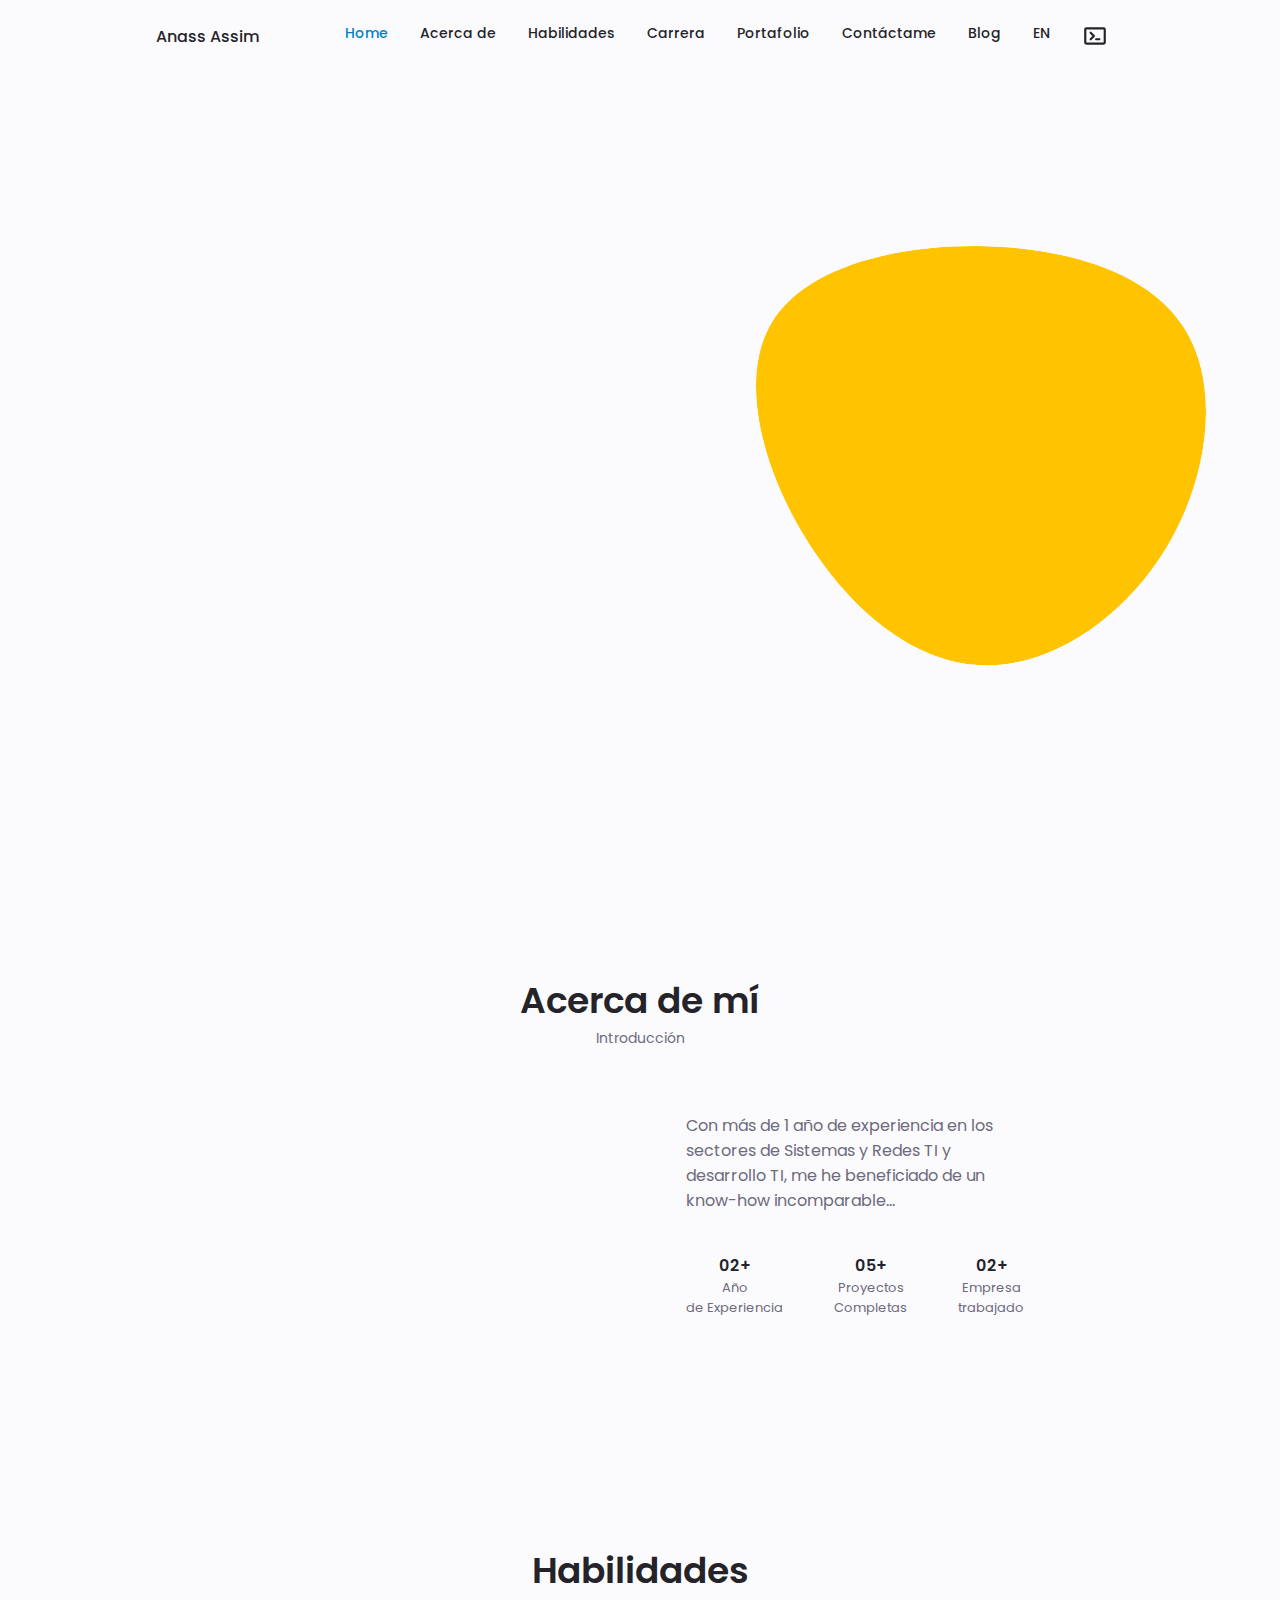
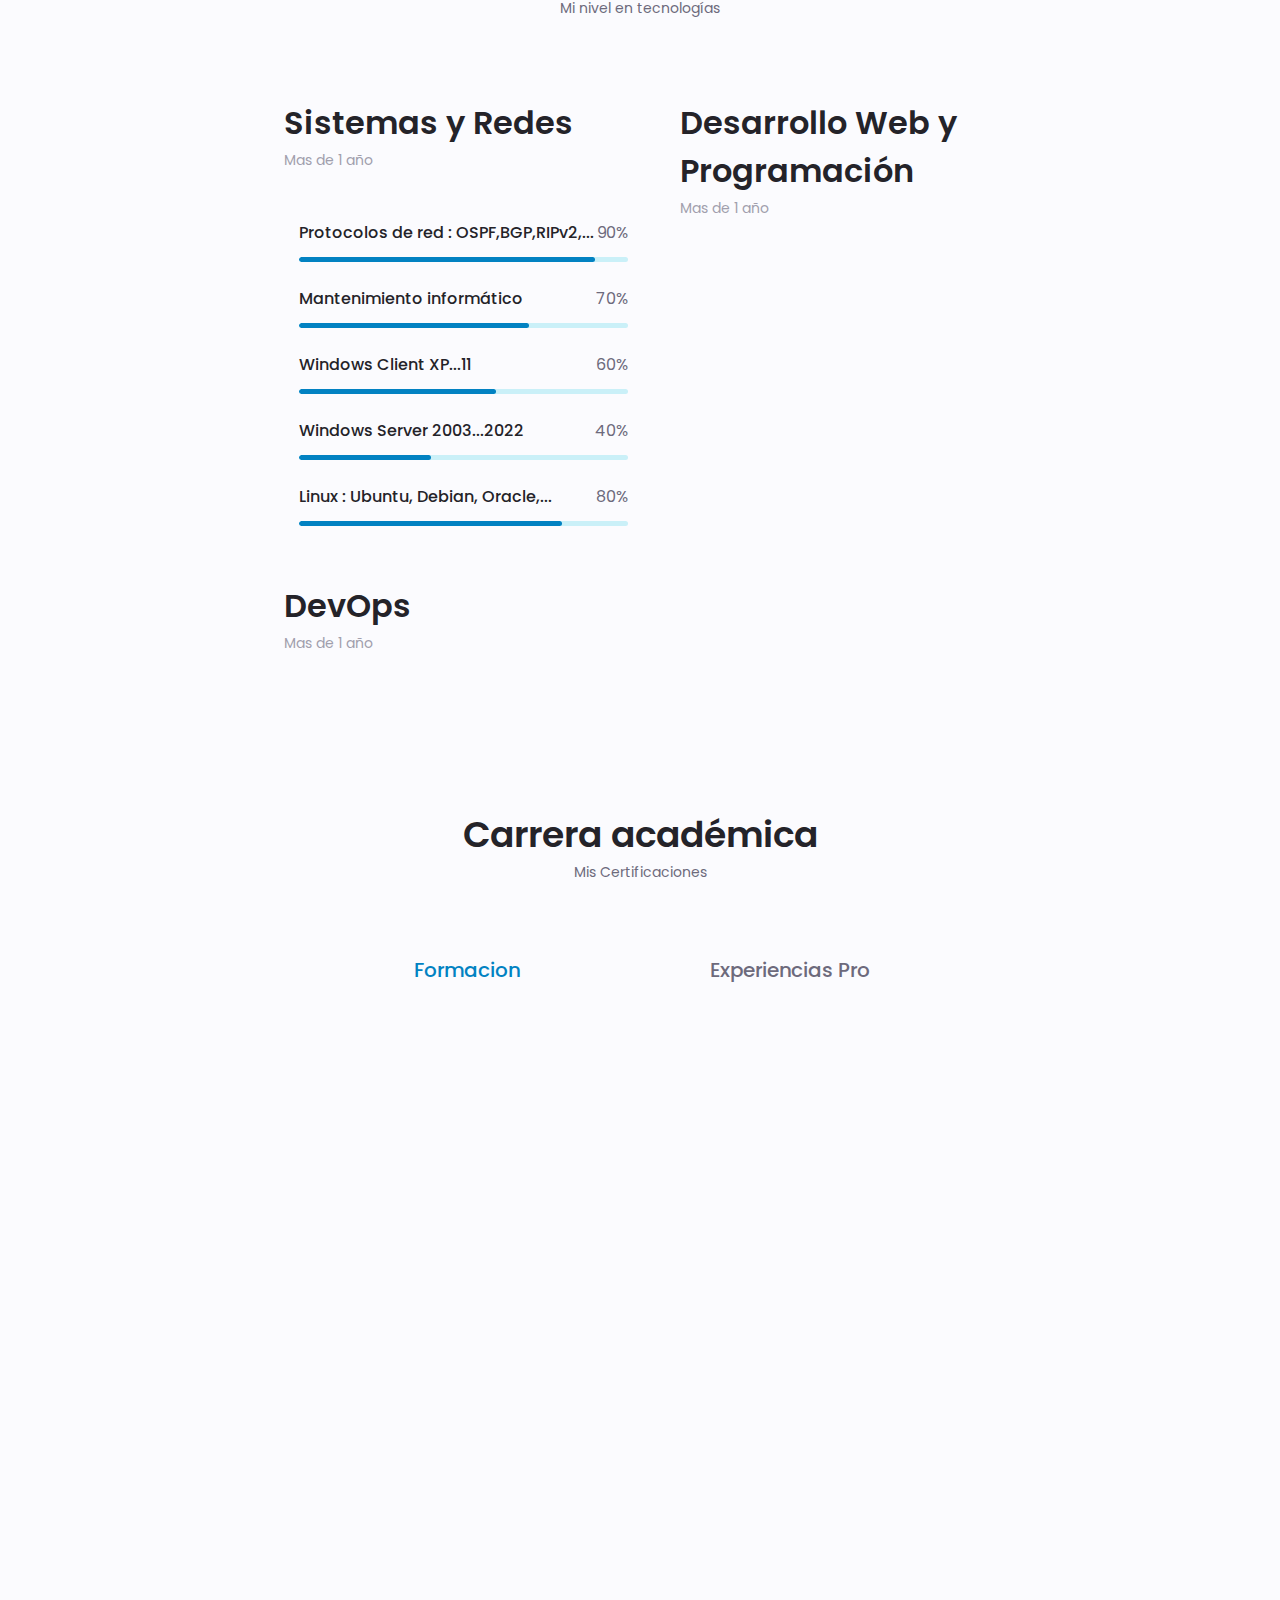
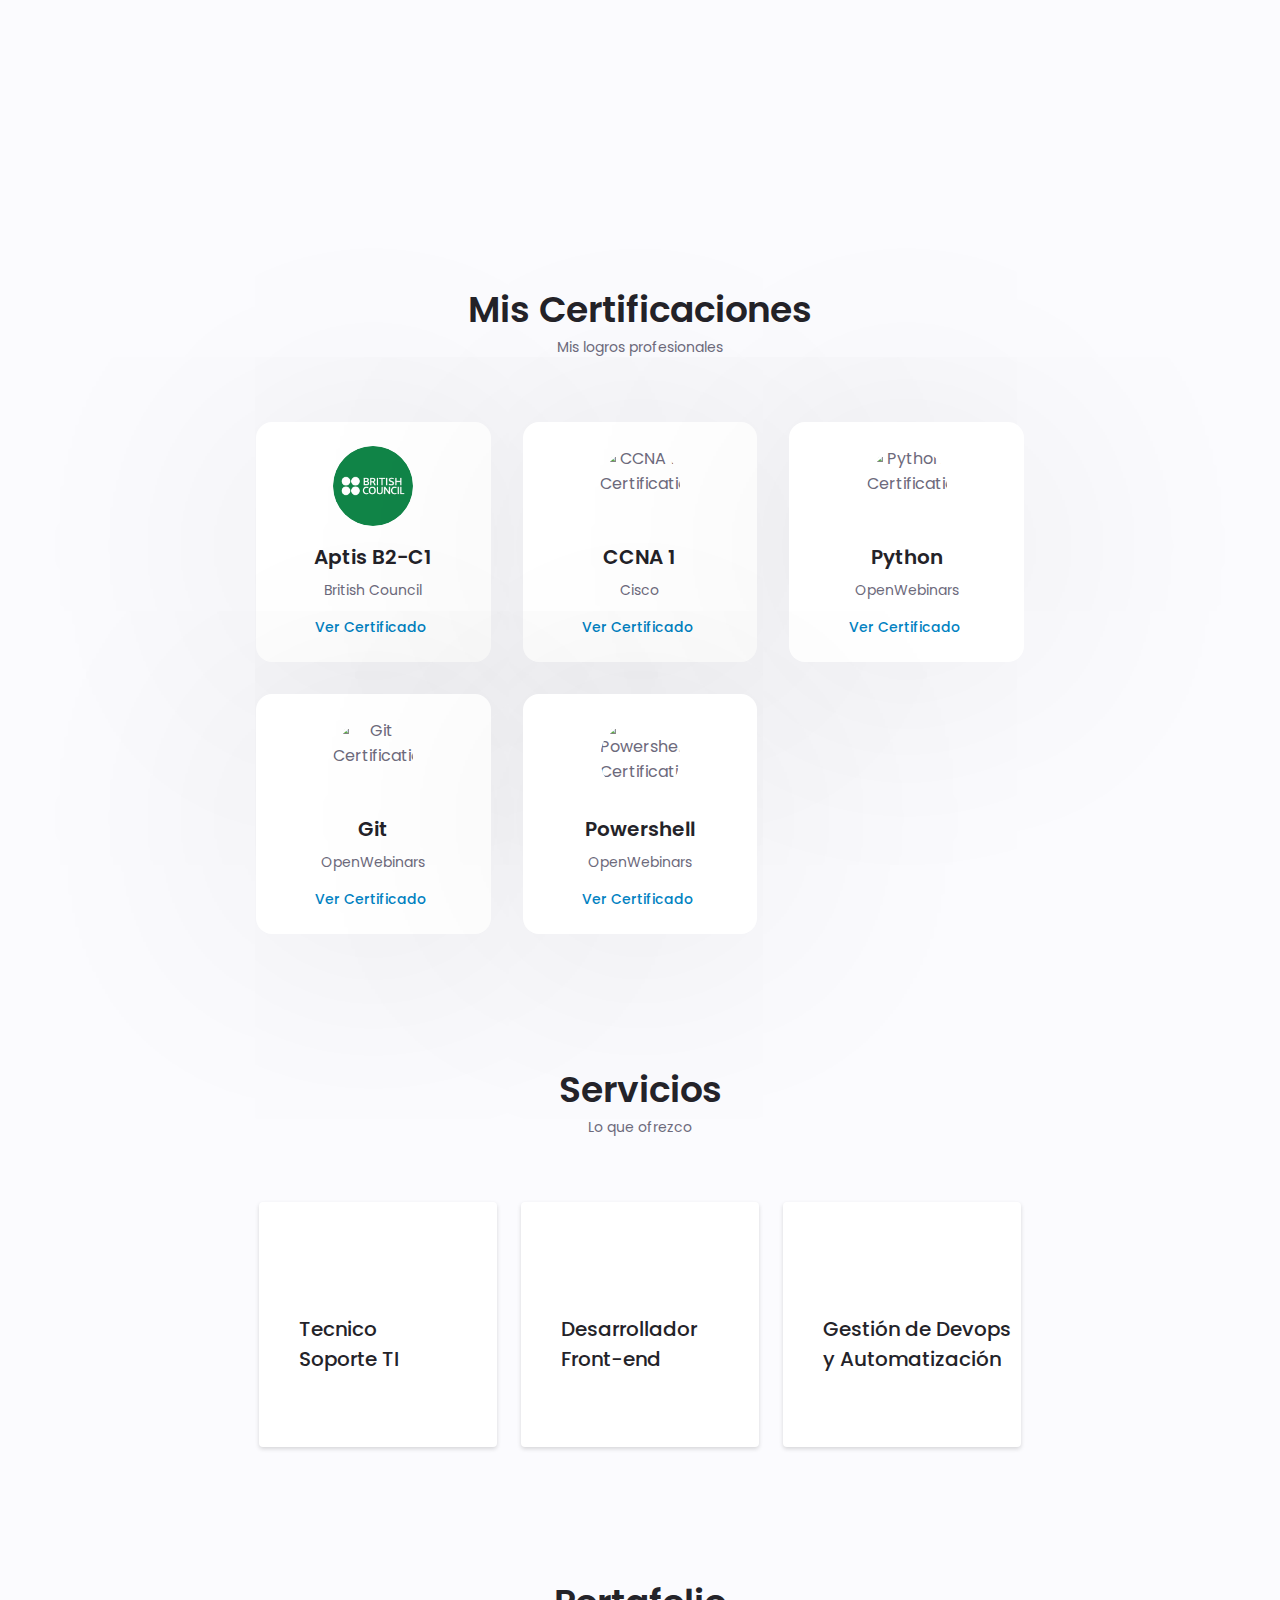
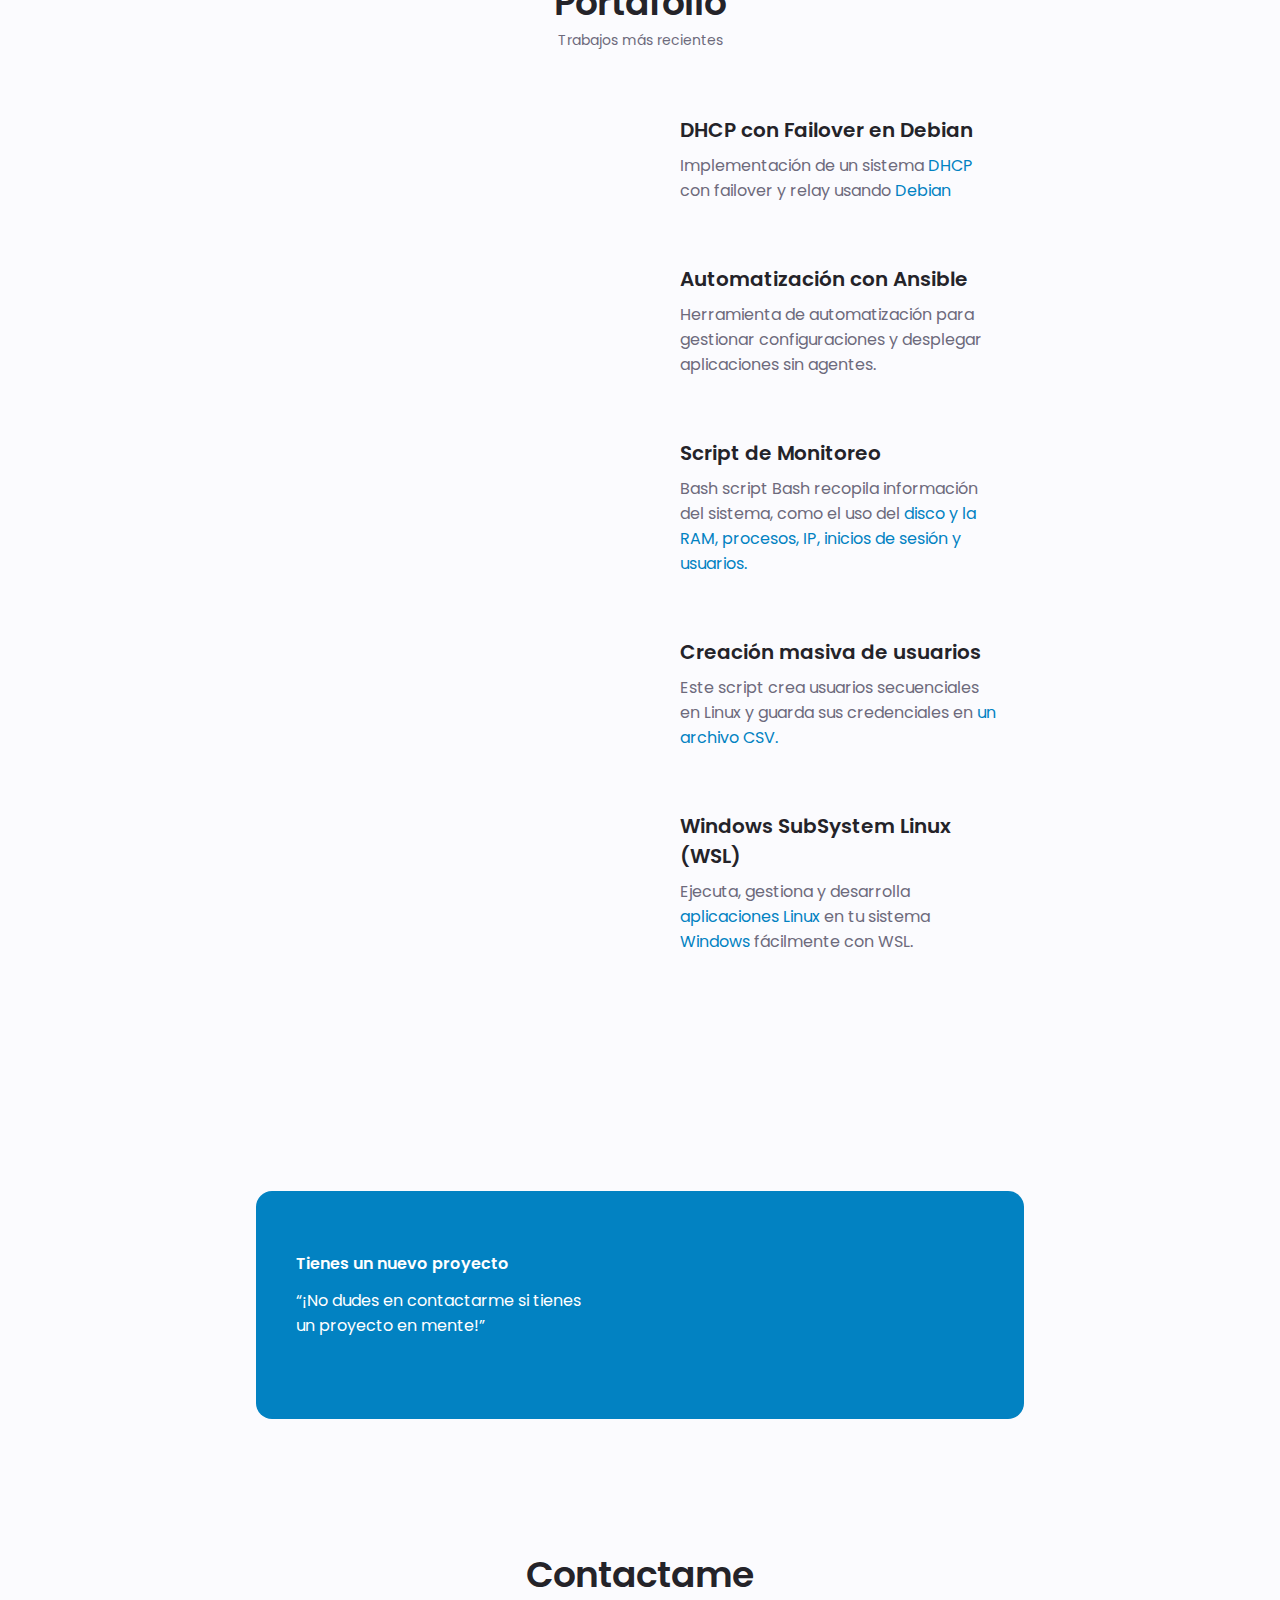
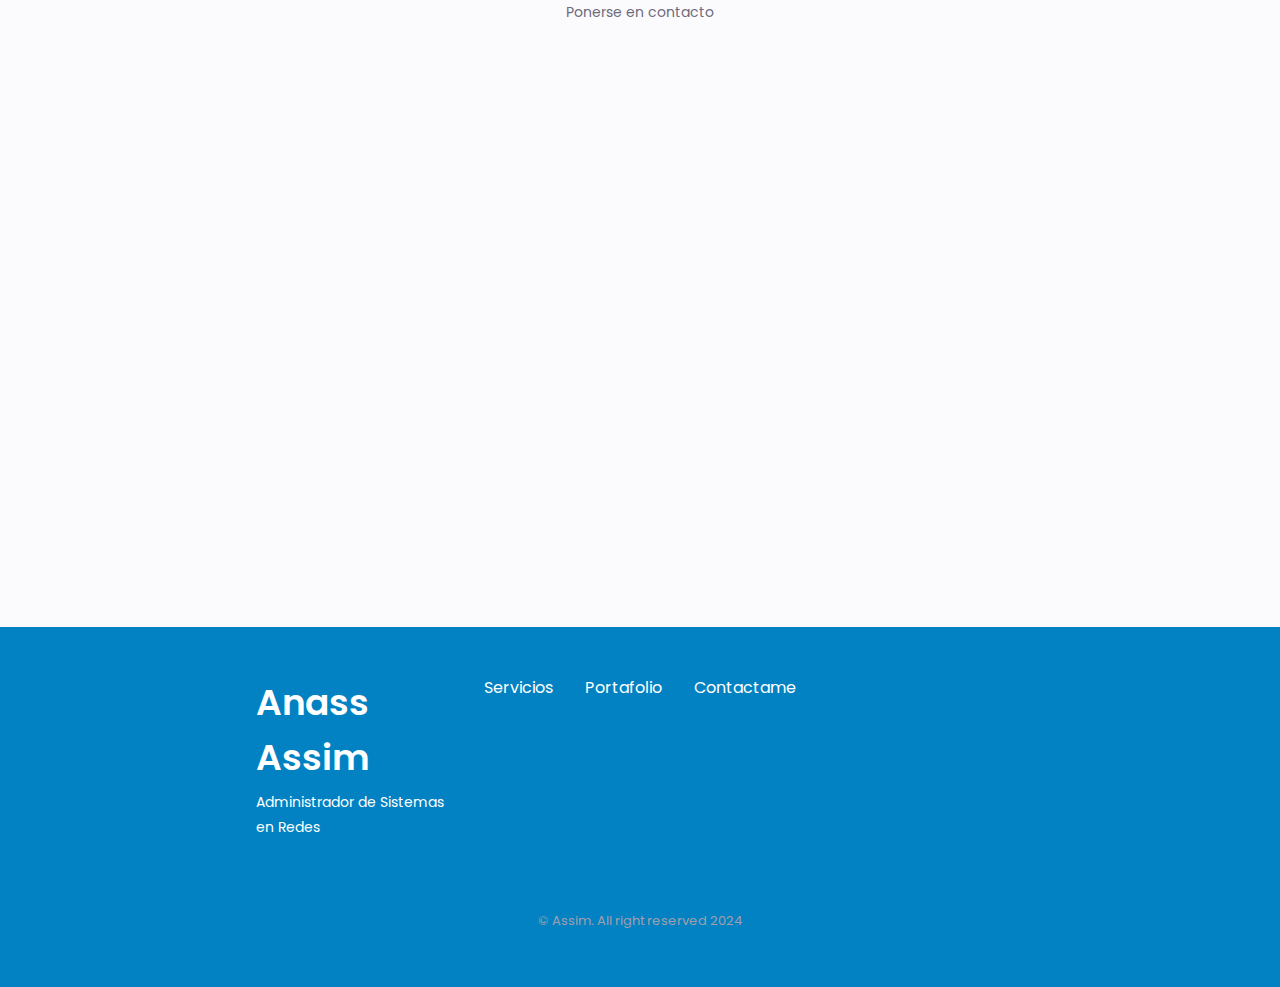
==== commit a0717520: "Add Aptis English Certification" ====
--- a/index.html
+++ b/index.html
@@ -170,12 +170,12 @@
 
                     <div class="about__info">
                         <div>
-                            <span class="about__info-title">01+</span>
+                            <span class="about__info-title">02+</span>
                             <span class="about__info-name">Año<br>de Experiencia</span>
                         </div>
 
                         <div>
-                            <span class="about__info-title">03+</span>
+                            <span class="about__info-title">05+</span>
                             <span class="about__info-name">Proyectos <br> Completas</span>
                         </div>
 
@@ -642,6 +642,17 @@
                     
                     <div class="certifications__container container grid">
 
+                        <!--===== Aptis : British Council =====-->
+
+                        <div class="certification__card">
+                            <img src="/assets/img/Certifications/aptis.png" alt="CCNA 1 Certification" class="certification__img">
+                            <h3 class="certification__title">Aptis B2-C1</h3>
+                            <span class="certification__subtitle">British Council</span>
+                            <a href="https://credentials.britishcouncil.org/7db3c58d-29e3-4c8b-899b-b25a4bbc824d?key=5c3748475b6342766bfc9c53c2959564dc600262416b98bedf9dcf40c257ef98" class="certification__button" target="_blank">
+                                Ver Certificado <i class="bx bx-right-arrow-alt certification__button-icon"></i>
+                            </a>
+                        </div>
+
                         <!--===== CCNA 1 =====-->
 
                         <div class="certification__card">
@@ -652,6 +663,7 @@
                                 Ver Certificado <i class="bx bx-right-arrow-alt certification__button-icon"></i>
                             </a>
                         </div>
+
 
                         <!--===== Python =====-->
                         <div class="certification__card">
--- a/assets/css/styles.css
+++ b/assets/css/styles.css
@@ -1970,3 +1970,169 @@
     transition: transform 0.3s ease;
     box-shadow: 0 0 10px rgba(2, 130, 194, 0.5);
 }
+/*==================== Contact me Animation ====================*/
+
+@keyframes slideInLeft {
+    0% {
+        opacity: 0;
+        transform: translateX(-50px);
+    }
+    100% {
+        opacity: 1;
+        transform: translateX(0);
+    }
+}
+
+@keyframes slideInRight {
+    0% {
+        opacity: 0;
+        transform: translateX(50px);
+    }
+    100% {
+        opacity: 1;
+        transform: translateX(0);
+    }
+}
+
+@keyframes fadeInUp {
+    0% {
+        opacity: 0;
+        transform: translateY(30px);
+    }
+    100% {
+        opacity: 1;
+        transform: translateY(0);
+    }
+}
+
+@keyframes scaleIn {
+    0% {
+        transform: scale(0.8);
+        opacity: 0;
+    }
+    100% {
+        transform: scale(1);
+        opacity: 1;
+    }
+}
+
+@keyframes borderPulse {
+    0% {
+        box-shadow: 0 0 0 0 rgba(2, 130, 194, 0.2);
+    }
+    70% {
+        box-shadow: 0 0 0 10px rgba(2, 130, 194, 0);
+    }
+    100% {
+        box-shadow: 0 0 0 0 rgba(2, 130, 194, 0);
+    }
+}
+
+.contact__container {
+    opacity: 0;
+}
+
+.contact__container.animate {
+    opacity: 1;
+    transition: opacity 0.5s ease;
+}
+
+.contact__information {
+    opacity: 0;
+    transform: translateX(-30px);
+}
+
+.contact__container.animate .contact__information:nth-child(1) {
+    animation: slideInLeft 0.6s ease 0.2s forwards;
+}
+
+.contact__container.animate .contact__information:nth-child(2) {
+    animation: slideInLeft 0.6s ease 0.4s forwards;
+}
+
+.contact__container.animate .contact__information:nth-child(3) {
+    animation: slideInLeft 0.6s ease 0.6s forwards;
+}
+
+.contact__container.animate .contact__icon {
+    animation: scaleIn 0.5s ease forwards;
+}
+
+.contact__form {
+    opacity: 0;
+    transform: translateX(30px);
+}
+
+.contact__container.animate .contact__form {
+    animation: slideInRight 0.8s ease 0.4s forwards;
+}
+
+.contact__content {
+    opacity: 0;
+    transform: translateY(20px);
+}
+
+.contact__container.animate .contact__content:nth-child(1) {
+    animation: fadeInUp 0.5s ease 0.6s forwards;
+}
+
+.contact__container.animate .contact__content:nth-child(2) {
+    animation: fadeInUp 0.5s ease 0.8s forwards;
+}
+
+.contact__container.animate .contact__content:nth-child(3) {
+    animation: fadeInUp 0.5s ease 1s forwards;
+}
+
+.contact__container.animate .contact__content:nth-child(4) {
+    animation: fadeInUp 0.5s ease 1.2s forwards;
+}
+
+.contact__input:focus {
+    border-bottom: 2px solid var(--first-color);
+    animation: borderPulse 1.5s infinite;
+}
+
+.contact__information {
+    transition: transform 0.3s ease;
+}
+
+.contact__information:hover {
+    transform: translateX(5px);
+}
+
+.contact__icon {
+    transition: transform 0.3s ease, color 0.3s ease;
+}
+
+.contact__information:hover .contact__icon {
+    transform: scale(1.2);
+    color: #ffc300;
+}
+
+.contact__form .button {
+    opacity: 0;
+    transform: translateY(20px);
+}
+
+.contact__container.animate .button {
+    animation: fadeInUp 0.5s ease 1.4s forwards;
+}
+
+.contact__input {
+    transition: all 0.3s ease;
+    border-bottom: 2px solid transparent;
+}
+
+.contact__input:focus {
+    transform: translateX(5px);
+}
+
+textarea.contact__input {
+    resize: none;
+    transition: height 0.3s ease;
+}
+
+textarea.contact__input:focus {
+    height: calc(100% + 10px);
+}
